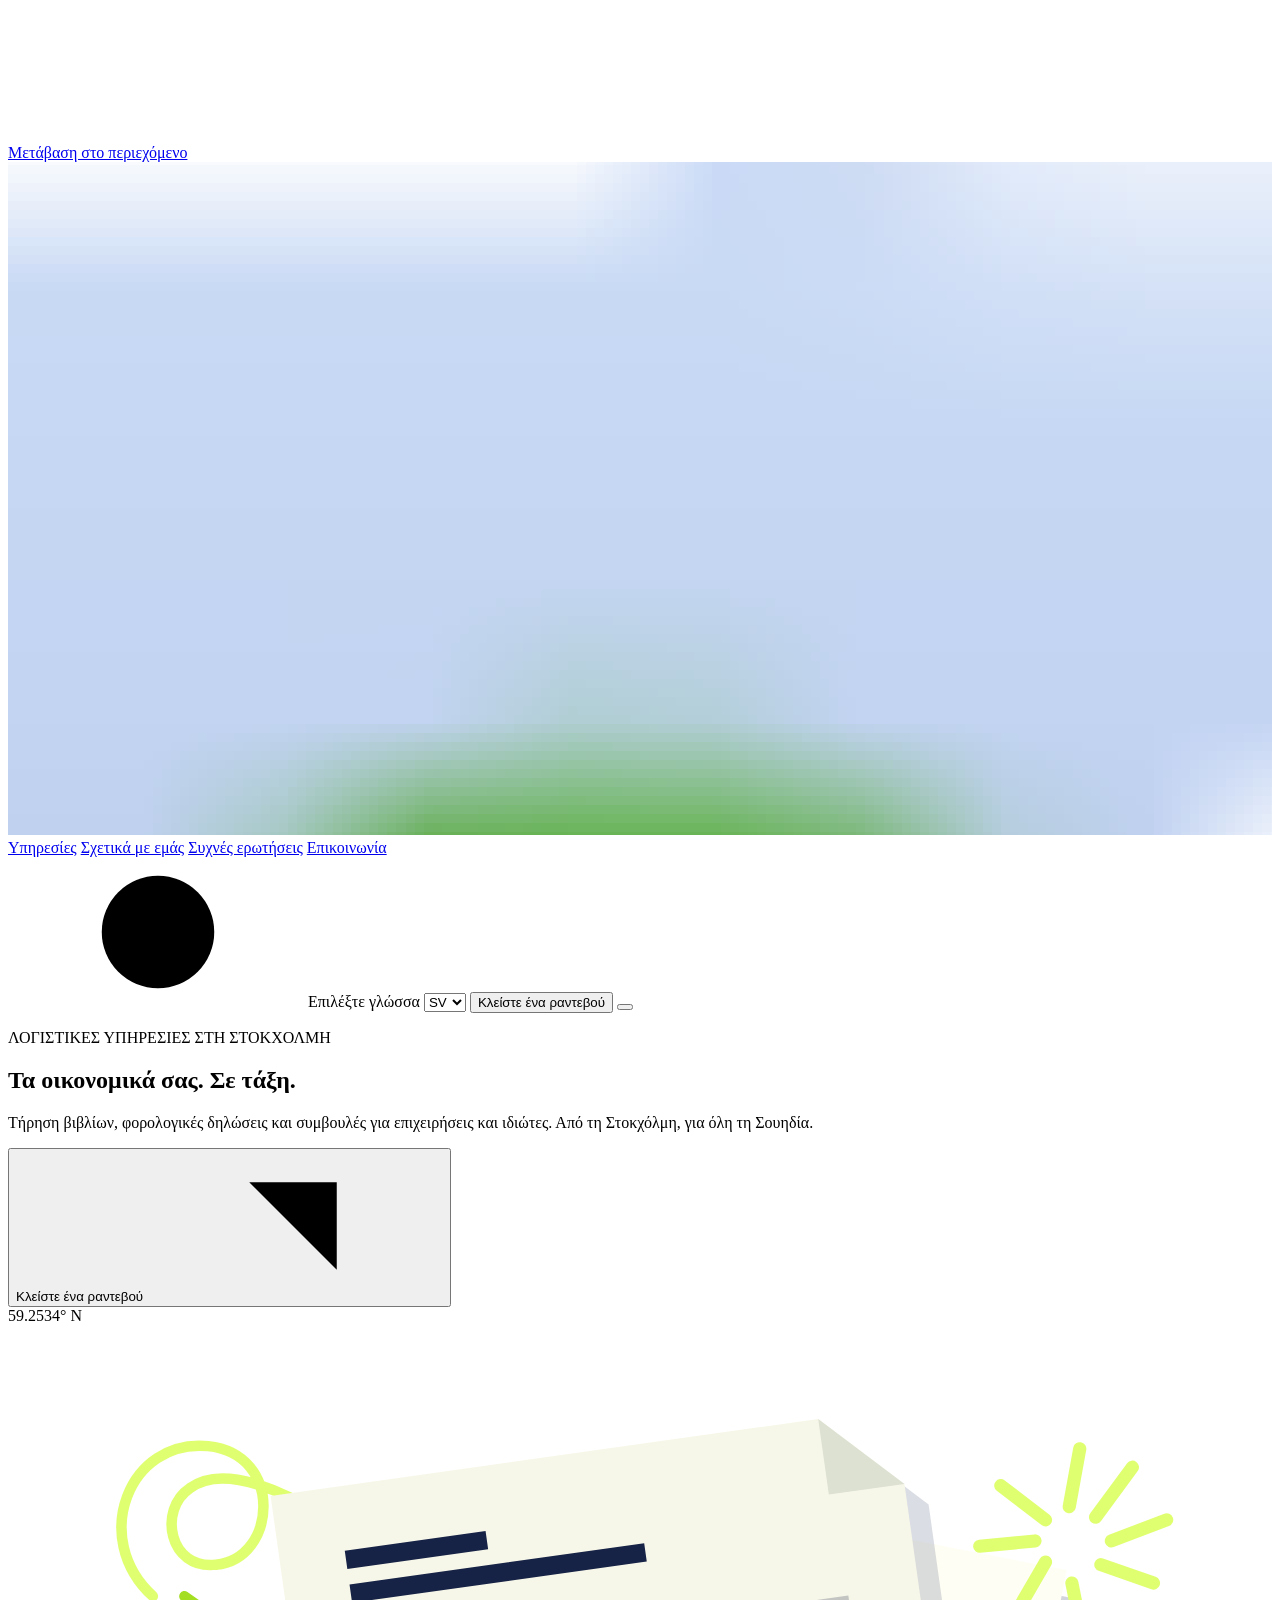
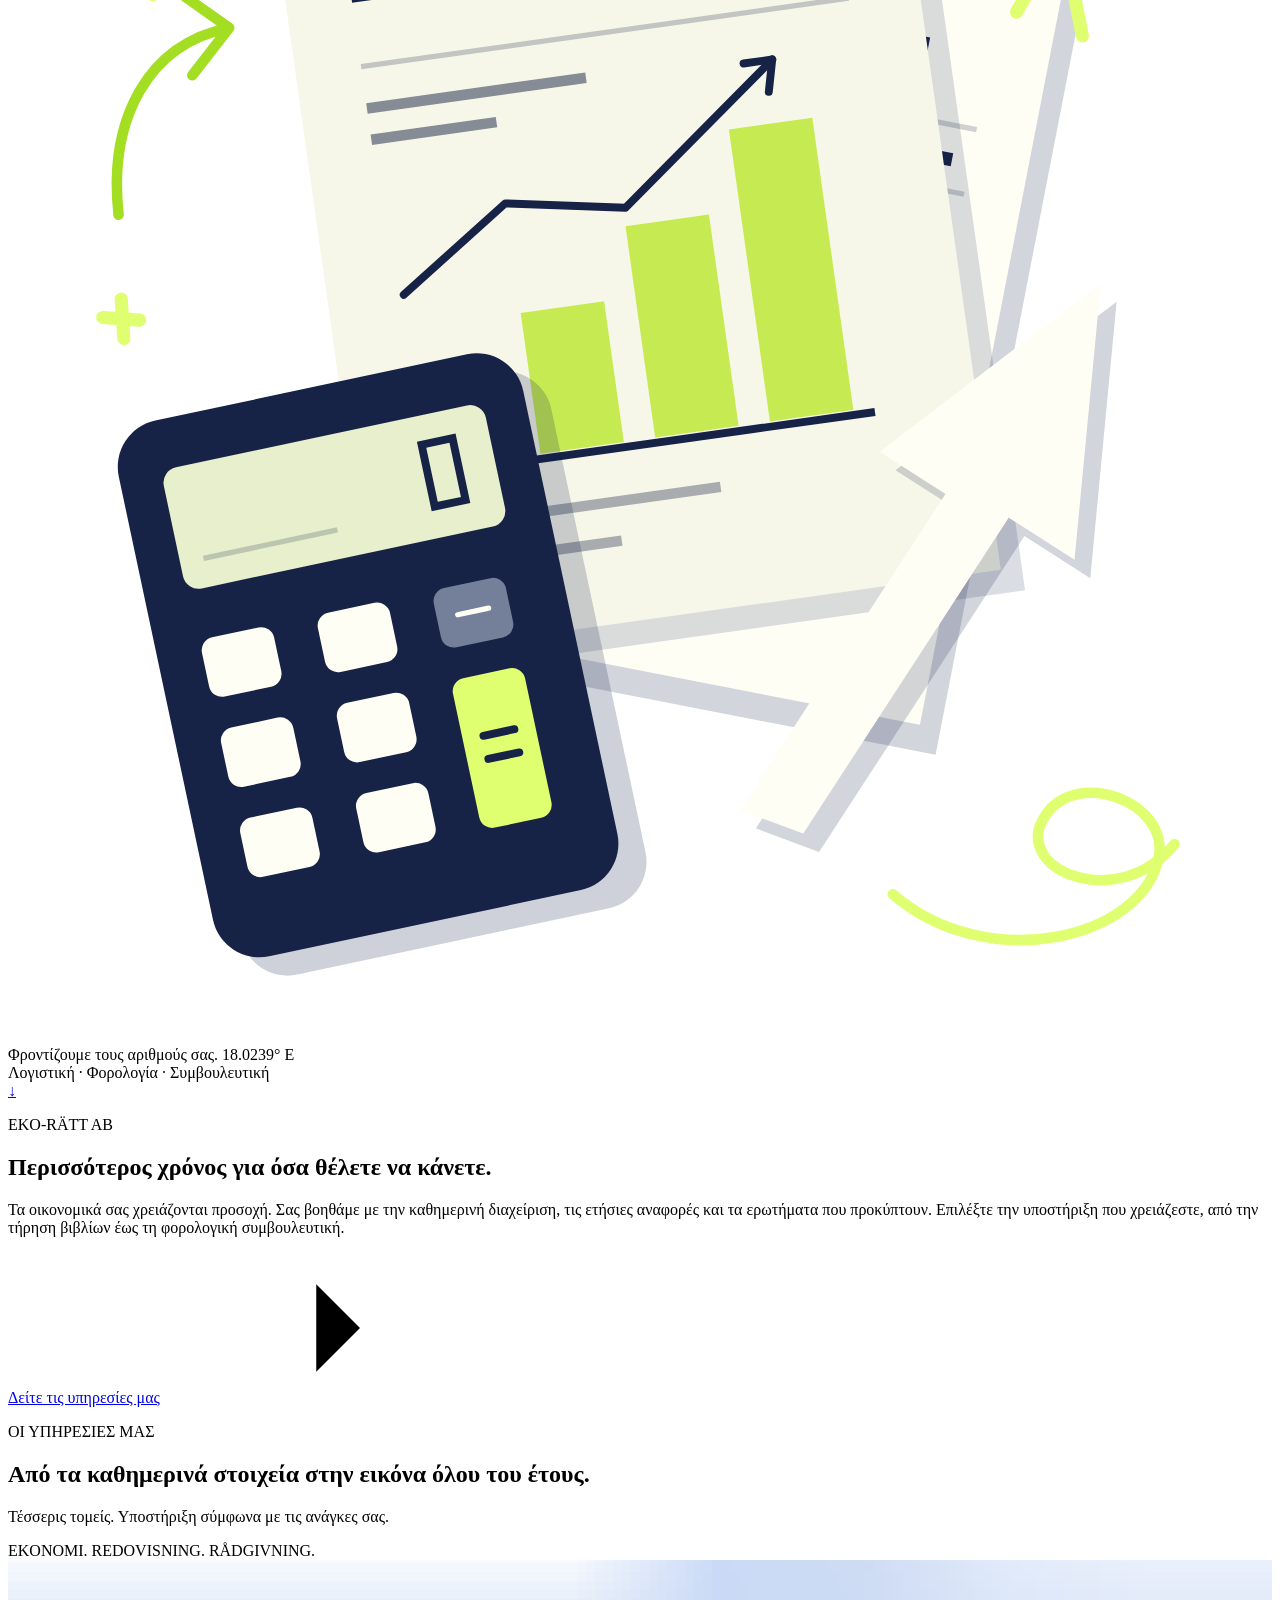
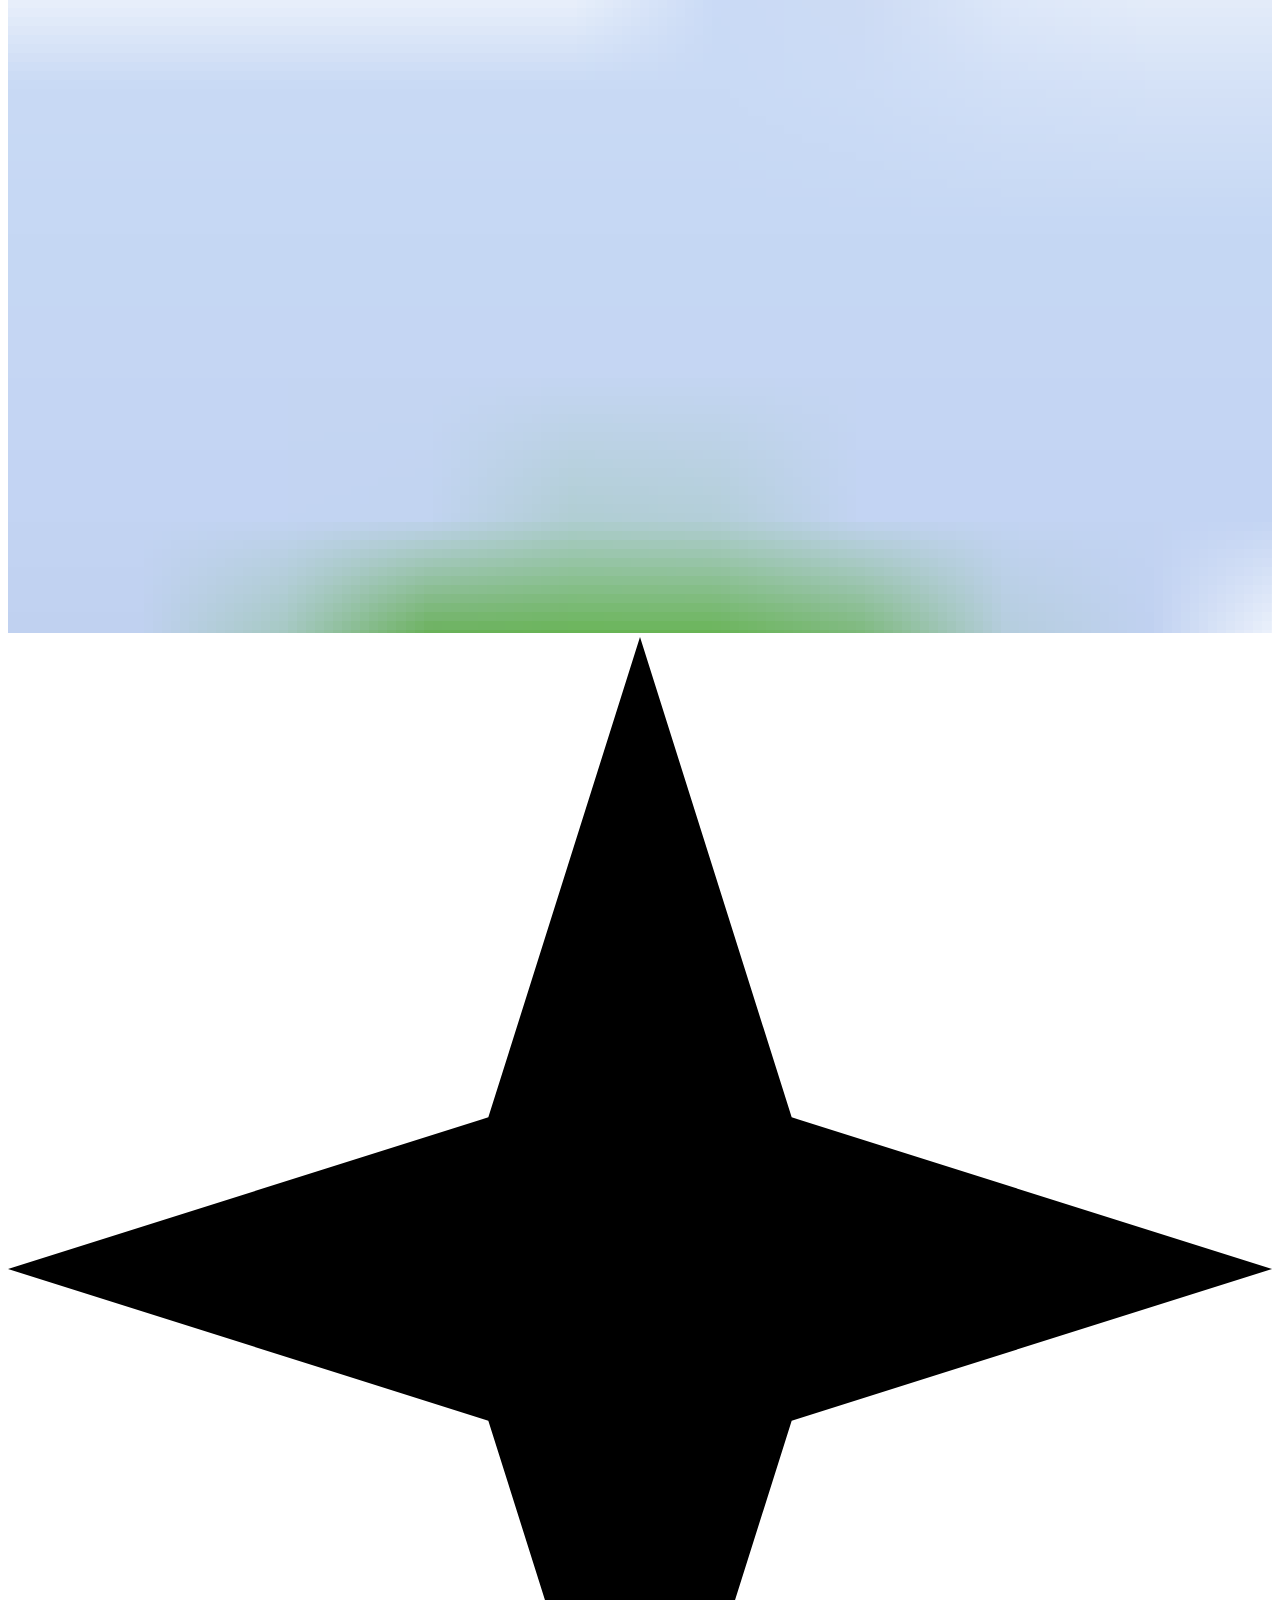
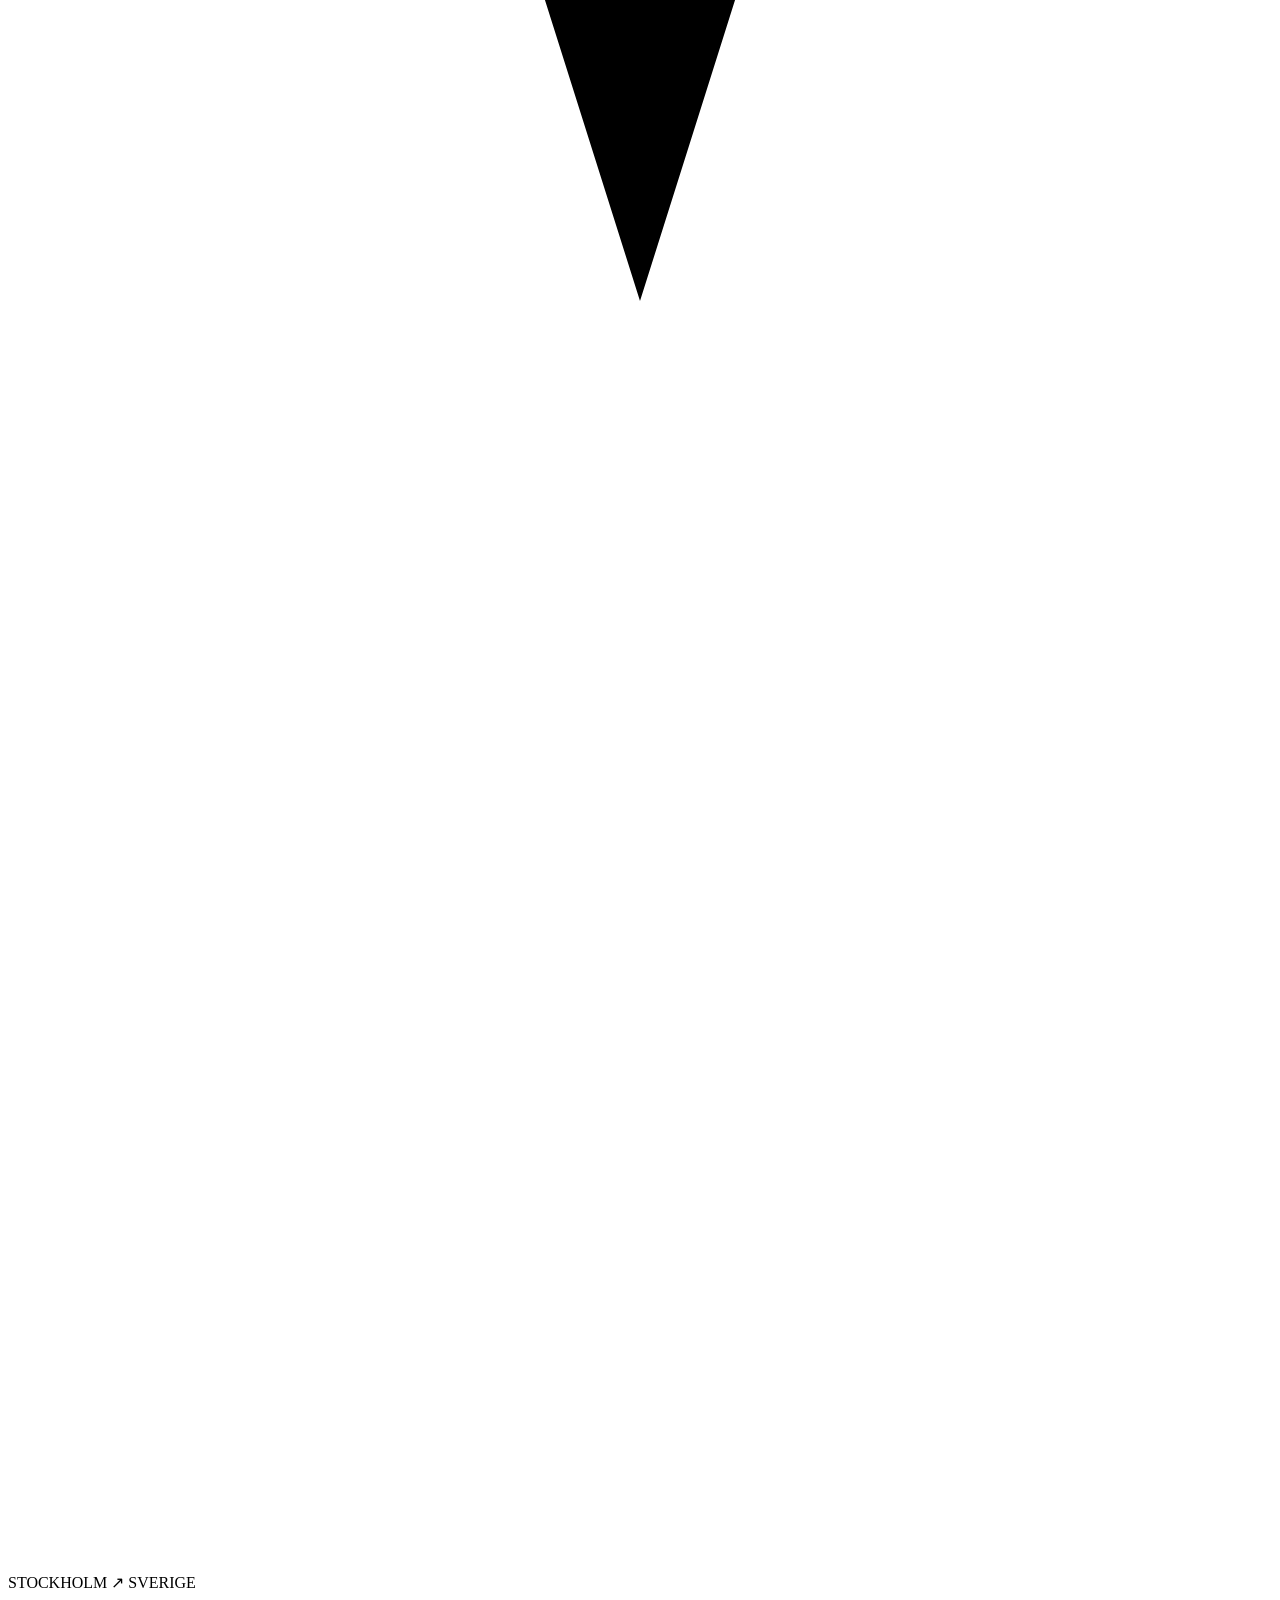
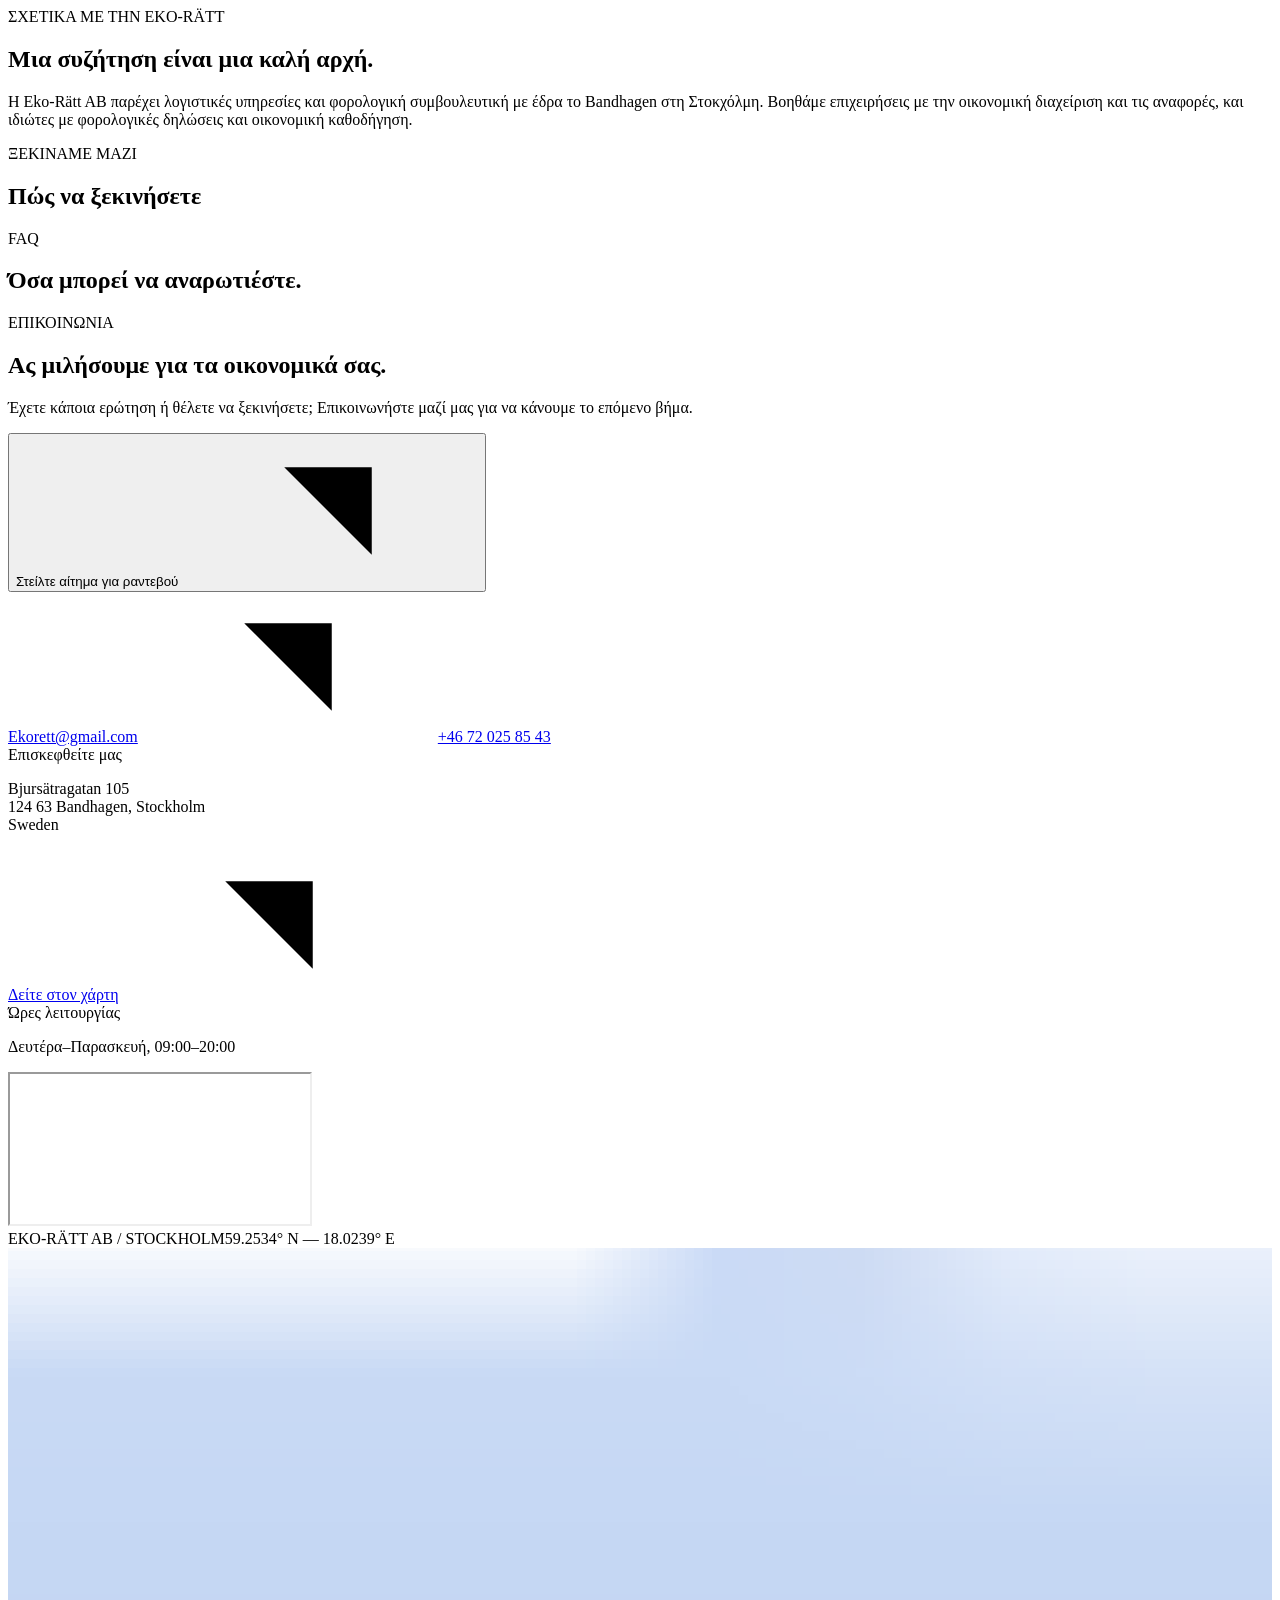
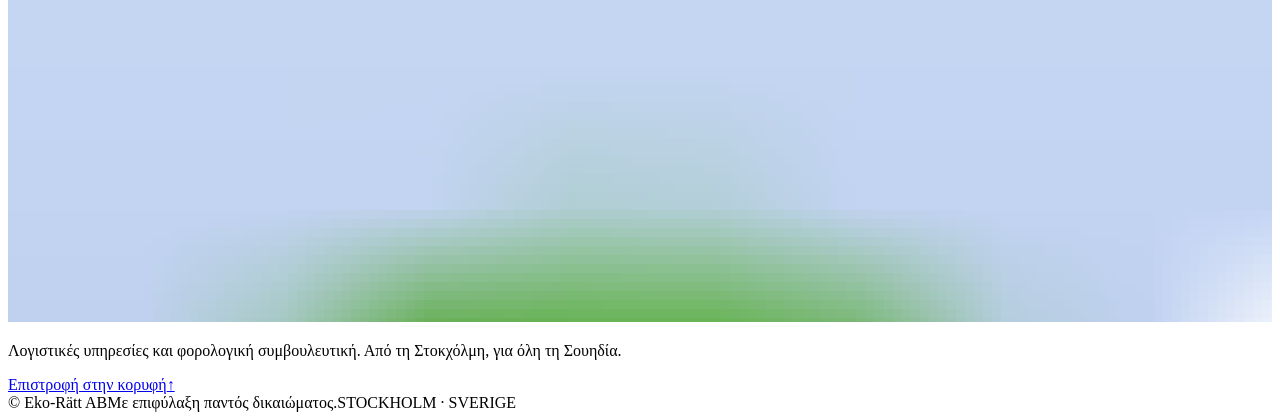
==== docs/el/index.html @ 9896ef13 "feat: publish animated Eko-Ratt website on GitHub Pages" ====
<!doctype html>
<html lang="el">
<head>
  <meta charset="utf-8">
  <meta name="viewport" content="width=device-width, initial-scale=1">
  <meta name="theme-color" content="#3853ff">
  <title>Λογιστικές υπηρεσίες στη Στοκχόλμη | Eko-Rätt AB</title>
  <meta name="description" content="Τήρηση βιβλίων, φορολογικές δηλώσεις και συμβουλές για επιχειρήσεις και ιδιώτες. Από τη Στοκχόλμη, για όλη τη Σουηδία.">
  <link rel="canonical" href="https://ioannisbekas.github.io/eko-ratt/el/">
  <link rel="icon" href="/eko-ratt/assets/logo-black.png">
  <link rel="preload" href="/eko-ratt/assets/dm-sans.ttf" as="font" type="font/ttf" crossorigin>
  <link rel="stylesheet" href="/eko-ratt/assets/styles.css">
  <link rel="stylesheet" href="/eko-ratt/assets/motion.css">
  <script defer src="/eko-ratt/assets/copy.js"></script>
  <script defer src="/eko-ratt/assets/app.js"></script>
  <script defer src="/eko-ratt/assets/motion.js"></script>
<meta name="site-base" content="/eko-ratt/">
<link rel="alternate" hreflang="sv" href="https://ioannisbekas.github.io/eko-ratt/">
<link rel="alternate" hreflang="en" href="https://ioannisbekas.github.io/eko-ratt/en/">
<link rel="alternate" hreflang="el" href="https://ioannisbekas.github.io/eko-ratt/el/">
<link rel="alternate" hreflang="sq" href="https://ioannisbekas.github.io/eko-ratt/sq/">
<link rel="alternate" hreflang="x-default" href="https://ioannisbekas.github.io/eko-ratt/">
<meta property="og:title" content="Λογιστικές υπηρεσίες στη Στοκχόλμη | Eko-Rätt AB">
<meta property="og:description" content="Τήρηση βιβλίων, φορολογικές δηλώσεις και συμβουλές για επιχειρήσεις και ιδιώτες. Από τη Στοκχόλμη, για όλη τη Σουηδία.">
<meta property="og:url" content="https://ioannisbekas.github.io/eko-ratt/el/">
<meta property="og:type" content="website">
</head>
<body>
  <a class="skip-link" href="#main" data-t="a11y.skip">Μετάβαση στο περιεχόμενο</a>
  <svg class="icon-library" xmlns="http://www.w3.org/2000/svg" aria-hidden="true">
    <symbol id="arrow" viewBox="0 0 24 24"><path d="M4 12h16M13 5l7 7-7 7"/></symbol>
    <symbol id="arrow-up" viewBox="0 0 24 24"><path d="M5 19 19 5M5 5h14v14"/></symbol>
    <symbol id="book" viewBox="0 0 32 32"><rect x="7" y="3" width="18" height="26" rx="1"/><path d="M11 8h10M11 13h2m6 0h2m-10 5h2m6 0h2m-10 5h2m6 0h2"/></symbol>
    <symbol id="file" viewBox="0 0 32 32"><path d="M19 3H7v26h18V9zM19 3v7h6M11 16h10M11 21h7"/></symbol>
    <symbol id="chart" viewBox="0 0 32 32"><path d="M5 4v24h24M11 22v-8M18 22V8M25 22V3"/></symbol>
    <symbol id="advice" viewBox="0 0 32 32"><path d="M4 5h24v18H12l-8 6zM10 11h12M10 17h8"/></symbol>
    <symbol id="globe" viewBox="0 0 24 24"><circle cx="12" cy="12" r="9"/><path d="M3 12h18M12 3c5 5 5 13 0 18-5-5-5-13 0-18"/></symbol>
  </svg>
  <header class="header">
    <div class="header-inner wrap">
      <a class="logo" href="#home" aria-label="Eko-Rätt AB">
        <svg viewBox="1886 2952 4563 2431" role="img" aria-label="Eko-Rätt AB"><image href="/eko-ratt/assets/logo-white.png" width="8335" height="8335"/></svg>
      </a>
      <nav class="desktop-nav" aria-label="Main navigation">
        <a href="#services" data-t="navigation.services">Υπηρεσίες</a>
        <a href="#about" data-t="navigation.about">Σχετικά με εμάς</a>
        <a href="#faq" data-t="navigation.faq">Συχνές ερωτήσεις</a>
        <a href="#contact" data-t="navigation.contact">Επικοινωνία</a>
      </nav>
      <div class="header-actions">
        <label class="language-control"><svg class="icon"><use href="#globe"/></svg><span class="sr-only" data-t="a11y.language">Επιλέξτε γλώσσα</span>
          <select id="language"><option value="sv">SV</option><option value="en">EN</option><option value="el">EL</option><option value="sq">SQ</option></select>
        </label>
        <button class="button button-lime header-book" data-book data-t="navigation.book">Κλείστε ένα ραντεβού</button>
        <button class="menu-toggle" aria-controls="mobile-nav" aria-expanded="false" aria-label="Meny"><span></span><span></span></button>
      </div>
    </div>
    <nav id="mobile-nav" class="mobile-nav" aria-label="Mobile navigation" hidden>
      <a href="#services" data-t="navigation.services">Υπηρεσίες</a><a href="#about" data-t="navigation.about">Σχετικά με εμάς</a><a href="#faq" data-t="navigation.faq">Συχνές ερωτήσεις</a><a href="#contact" data-t="navigation.contact">Επικοινωνία</a>
      <button class="button button-lime" data-book data-t="navigation.book">Κλείστε ένα ραντεβού</button>
    </nav>
  </header>
  <main id="main">
    <section id="home" class="hero grid-paper">
      <div class="hero-inner wrap">
        <div class="hero-copy">
          <p class="eyebrow light" data-t="hero.eyebrow">ΛΟΓΙΣΤΙΚΕΣ ΥΠΗΡΕΣΙΕΣ ΣΤΗ ΣΤΟΚΧΟΛΜΗ</p>
          <h1 data-t="hero.title">Τα οικονομικά σας.
Σε τάξη.</h1>
          <div class="hero-bottom">
            <p class="hero-description" data-t="hero.subtitle">Τήρηση βιβλίων, φορολογικές δηλώσεις και συμβουλές για επιχειρήσεις και ιδιώτες. Από τη Στοκχόλμη, για όλη τη Σουηδία.</p>
            <button class="button button-white" data-book><span data-t="hero.cta">Κλείστε ένα ραντεβού</span><svg class="icon"><use href="#arrow-up"/></svg></button>
          </div>
        </div>
        <div class="hero-art motion-scene" aria-hidden="true">
          <span class="art-coordinate coordinate-top">59.2534° N</span>
          <svg xmlns="http://www.w3.org/2000/svg" viewBox="0 0 480 500" aria-hidden="true" focusable="false" class="clarity-art">
  <g class="finance-orbit" fill="none" stroke="#dfff70" stroke-width="4" stroke-linecap="round" stroke-linejoin="round">
    <path d="M55 103c-24-22-9-60 21-57 29 3 26 43 3 45-18 2-22-21-10-29 16-12 48 8 62 18" pathLength="1" />
    <path d="M336 444c36 31 95 17 101-14 4-21-31-34-43-16-14 20 27 38 49 11" pathLength="1" />
  </g>
  <g class="finance-sheet finance-sheet-back">
    <g transform="rotate(11 289 229)">
      <path d="M177 84h205v292H177z" fill="#0d1b45" opacity=".18" />
      <path d="M169 74h205v292H169z" fill="#fffef5" />
      <path d="M191 99h83M191 112h137" stroke="#172346" stroke-width="6" />
      <path d="M191 140h161M191 165h161M191 190h161M191 215h161M191 240h161M191 265h161M191 290h161M191 315h161" stroke="#172346" stroke-width="2" opacity=".2" />
      <path d="M284 134v188M324 134v188" stroke="#172346" stroke-width="2" opacity=".2" />
      <path d="M332 153h13M332 178h13M332 203h13M332 228h13M332 253h13M332 278h13M332 303h13" stroke="#172346" stroke-width="5" />
    </g>
  </g>
  <g class="finance-sheet finance-sheet-front">
    <g transform="rotate(-8 238 201)">
      <path d="M128 56h210l29 29v263H128z" fill="#0d1b45" opacity=".15" />
      <path d="M120 47h210l29 29v263H120z" fill="#f7f7e9" />
      <path d="M330 47v29h29" fill="#dce1d2" />
      <path d="M145 75h54M145 88h113" stroke="#172346" stroke-width="7" />
      <path d="M145 116h187" stroke="#172346" stroke-width="2" opacity=".23" />
      <path d="M145 132h84M145 144h48" stroke="#172346" stroke-width="4" opacity=".5" />
      <g class="finance-bars" fill="#c6eb52">
        <rect class="finance-bar" style="--i:0" x="148" y="239" width="32" height="32" />
        <rect class="finance-bar" style="--i:1" x="192" y="217" width="32" height="54" />
        <rect class="finance-bar" style="--i:2" x="236" y="190" width="32" height="81" />
        <rect class="finance-bar" style="--i:3" x="280" y="159" width="32" height="112" />
      </g>
      <path d="M143 273h177" stroke="#172346" stroke-width="3" />
      <path d="M149 293h109M149 308h69" stroke="#172346" stroke-width="4" opacity=".35" />
      <path d="m149 204 43-29 45 8 63-48" fill="none" stroke="#172346" stroke-width="3" stroke-linecap="round" stroke-linejoin="round" class="finance-chart-line" pathLength="1" />
      <path d="m289 135 11 0-3 12" fill="none" stroke="#172346" stroke-width="3" stroke-linecap="round" stroke-linejoin="round" />
    </g>
  </g>
  <g class="finance-arrow-shape">
    <path d="m278 412 78-120-25-16 84-64-10 105-25-16-78 120z" fill="#0d1b45" opacity=".18" transform="translate(6 7)" />
    <path d="m278 412 78-120-25-16 84-64-10 105-25-16-78 120z" fill="#fffef5" />
  </g>
  <g class="finance-calculator">
    <g transform="rotate(-12 138 352)">
      <rect x="67" y="258" width="157" height="208" rx="18" fill="#0d1b45" opacity=".2" />
      <rect x="58" y="249" width="157" height="208" rx="18" fill="#172346" />
      <rect x="74" y="268" width="125" height="47" rx="6" fill="#e7efcc" />
      <path d="M173 279h12v24h-12z" fill="none" stroke="#172346" stroke-width="3" />
      <path d="M83 304h52" stroke="#172346" stroke-width="2" opacity=".2" />
      <g fill="#fffef5">
        <rect x="75" y="334" width="28" height="23" rx="5" />
        <rect x="120" y="334" width="28" height="23" rx="5" />
        <rect x="75" y="369" width="28" height="23" rx="5" />
        <rect x="120" y="369" width="28" height="23" rx="5" />
        <rect x="75" y="404" width="28" height="23" rx="5" />
        <rect x="120" y="404" width="28" height="23" rx="5" />
      </g>
      <rect x="165" y="334" width="28" height="23" rx="5" fill="#74809a" />
      <path d="M173 345h12" stroke="#fffef5" stroke-width="2" stroke-linecap="round" />
      <rect x="165" y="369" width="28" height="58" rx="5" fill="#dfff70" />
      <path d="M173 392h12M173 401h12" stroke="#172346" stroke-width="3" stroke-linecap="round" />
    </g>
  </g>
  <g class="finance-spark" fill="none" stroke="#dfff70" stroke-width="5" stroke-linecap="round" stroke-linejoin="round">
    <path d="m407 47-4 22m24-15-14 19m27 1-21 8m16 16-20-7m-7 27-4-20m-21 11 11-19m-25-6 21-2m-13-21 17 13" />
    <path d="m36 225 14 1m-7-8 1 15" />
  </g>
  <path class="finance-arrow" pathLength="1" d="M42 186c-4-36 11-65 42-71m-17-12 17 12-14 18" stroke="#a3de23" stroke-width="4" fill="none" stroke-linecap="round" stroke-linejoin="round" />
</svg>
          <span class="art-note" data-t="hero.artNote">Φροντίζουμε τους αριθμούς σας.</span>
          <span class="art-coordinate coordinate-bottom">18.0239° E</span>
        </div>
      </div>
      <div class="hero-baseline wrap"><span data-t="hero.strip">Λογιστική · Φορολογία · Συμβουλευτική</span><div class="hero-motion-controls"><button id="motion-toggle" class="motion-toggle" type="button" aria-pressed="false" hidden><span class="motion-toggle-icon" aria-hidden="true"></span><span class="motion-toggle-label"></span></button><a href="#services" class="scroll-link" aria-label="Scroll"><span>↓</span></a></div></div>
    </section>
    <section id="intro" class="intro section-pad">
      <div class="wrap intro-grid">
        <div><p class="eyebrow handwritten" data-t="intro.eyebrow">EKO-RÄTT AB</p><h2 data-t="intro.title">Περισσότερος χρόνος για όσα θέλετε να κάνετε.</h2></div>
        <div class="intro-text"><p data-t="intro.body">Τα οικονομικά σας χρειάζονται προσοχή. Σας βοηθάμε με την καθημερινή διαχείριση, τις ετήσιες αναφορές και τα ερωτήματα που προκύπτουν. Επιλέξτε την υποστήριξη που χρειάζεστε, από την τήρηση βιβλίων έως τη φορολογική συμβουλευτική.</p><a href="#services" class="text-link"><span data-t="intro.cta">Δείτε τις υπηρεσίες μας</span><svg class="icon"><use href="#arrow"/></svg></a></div>
      </div>
    </section>
    <section id="services" class="services section-pad">
      <div class="wrap">
        <div class="section-heading"><div><p class="eyebrow handwritten" data-t="services.eyebrow">ΟΙ ΥΠΗΡΕΣΙΕΣ ΜΑΣ</p><h2 data-t="services.title">Από τα καθημερινά στοιχεία
στην εικόνα όλου του έτους.</h2></div><p class="section-description" data-t="services.description">Τέσσερις τομείς. Υποστήριξη σύμφωνα με τις ανάγκες σας.</p></div>
        <div id="service-cards" class="service-grid"></div>
      </div>
    </section>
    <section id="about" class="about section-pad">
      <div class="wrap about-grid">
        <div class="brand-tile grid-paper motion-scene" aria-hidden="true">
          <span class="brand-tile-top">EKONOMI. REDOVISNING. RÅDGIVNING.</span>
          <svg viewBox="1886 2952 4563 2431"><image href="/eko-ratt/assets/logo-white.png" width="8335" height="8335"/></svg>
          <svg class="brand-spark" viewBox="0 0 100 100"><path d="m50 0 12 38 38 12-38 12-12 38-12-38L0 50l38-12z"/></svg>
          <svg class="brand-doodles" viewBox="0 0 500 500" fill="none"><path class="brand-loop" pathLength="1" d="M78 340c-57-39-14-114 54-54s-59 93-41 46l59-28"/><path class="brand-drawn-arrow" pathLength="1" d="M343 143c58-24 74-60 77-89m-28 16 28-16 17 30"/><path class="brand-cross" d="m47 108 26 26m-26 0 26-26"/></svg>
          <span class="brand-tile-bottom">STOCKHOLM ↗ SVERIGE</span>
        </div>
        <div class="about-copy"><p class="eyebrow handwritten" data-t="about.eyebrow">ΣΧΕΤΙΚΑ ΜΕ ΤΗΝ EKO-RÄTT</p><h2 data-t="about.title">Μια συζήτηση είναι μια καλή αρχή.</h2><p data-t="about.body">Η Eko-Rätt AB παρέχει λογιστικές υπηρεσίες και φορολογική συμβουλευτική με έδρα το Bandhagen στη Στοκχόλμη. Βοηθάμε επιχειρήσεις με την οικονομική διαχείριση και τις αναφορές, και ιδιώτες με φορολογικές δηλώσεις και οικονομική καθοδήγηση.</p><div id="benefits" class="benefits"></div></div>
      </div>
    </section>
    <section class="process section-pad">
      <div class="wrap"><div class="process-heading"><p class="eyebrow" data-t="about.processEyebrow">ΞΕΚΙΝΑΜΕ ΜΑΖΙ</p><h2 data-t="about.processTitle">Πώς να ξεκινήσετε</h2></div><div id="process-steps" class="process-grid"></div></div>
    </section>
    <section id="faq" class="faq section-pad">
      <div class="wrap faq-grid"><div><p class="eyebrow handwritten">FAQ</p><h2 data-t="faq.title">Όσα μπορεί να αναρωτιέστε.</h2></div><div id="faq-items" class="faq-items"></div></div>
    </section>
    <section id="contact" class="contact section-pad grid-paper">
      <div class="wrap">
        <div class="contact-grid"><div><p class="eyebrow handwritten" data-t="contact.eyebrow">ΕΠΙΚΟΙΝΩΝΙΑ</p><h2 data-t="contact.title">Ας μιλήσουμε
για τα οικονομικά σας.</h2><p class="contact-intro" data-t="contact.subtitle">Έχετε κάποια ερώτηση ή θέλετε να ξεκινήσετε; Επικοινωνήστε μαζί μας για να κάνουμε το επόμενο βήμα.</p><button class="button button-lime contact-book" data-book><span data-t="contact.cta">Στείλτε αίτημα για ραντεβού</span><svg class="icon"><use href="#arrow-up"/></svg></button></div>
          <div class="contact-details"><a class="contact-email" href="mailto:Ekorett@gmail.com">Ekorett@gmail.com<svg class="icon"><use href="#arrow-up"/></svg></a><a class="contact-phone" href="tel:+46720258543">+46 72 025 85 43</a><div class="contact-meta"><div><span class="eyebrow" data-t="contact.office">Επισκεφθείτε μας</span><p>Bjursätragatan 105<br>124 63 Bandhagen, Stockholm<br>Sweden</p><a class="text-link" href="https://maps.google.com/?q=Bjurs%C3%A4tragatan+105,+124+63+Bandhagen,+Stockholm" target="_blank" rel="noopener"><span data-t="contact.maps">Δείτε στον χάρτη</span><svg class="icon"><use href="#arrow-up"/></svg></a></div><div><span class="eyebrow" data-t="contact.hoursLabel">Ώρες λειτουργίας</span><p data-t="contact.hours">Δευτέρα–Παρασκευή, 09:00–20:00</p></div></div></div>
        </div>
        <div class="map-shell"><iframe title="Eko-Rätt AB — Bjursätragatan 105" loading="lazy" referrerpolicy="no-referrer-when-downgrade" src="https://www.google.com/maps?q=Bjurs%C3%A4tragatan%20105%2C%20124%2063%20Bandhagen%2C%20Sweden&output=embed" allowfullscreen></iframe><div class="map-caption"><span>EKO-RÄTT AB / STOCKHOLM</span><span>59.2534° N — 18.0239° E</span></div></div>
      </div>
    </section>
  </main>
  <footer class="footer"><div class="wrap"><div class="footer-top"><a class="logo" href="#home" aria-label="Eko-Rätt AB"><svg viewBox="1886 2952 4563 2431"><image href="/eko-ratt/assets/logo-white.png" width="8335" height="8335"/></svg></a><p data-t="footer.description">Λογιστικές υπηρεσίες και φορολογική συμβουλευτική. Από τη Στοκχόλμη, για όλη τη Σουηδία.</p><a class="text-link" href="#home"><span data-t="footer.top">Επιστροφή στην κορυφή</span><span>↑</span></a></div><div class="footer-bottom"><span>© <span id="year"></span> Eko-Rätt AB</span><span data-t="footer.rights">Με επιφύλαξη παντός δικαιώματος.</span><span>STOCKHOLM · SVERIGE</span></div></div></footer>
  <dialog id="booking-dialog" aria-labelledby="booking-title">
    <div class="dialog-head"><p class="eyebrow" data-t="booking.eyebrow">Eko-Rätt AB</p><button type="button" class="dialog-close" aria-label="Close">×</button><h2 id="booking-title" data-t="booking.title">Κλείστε ένα ραντεβού</h2><p data-t="booking.subtitle">Πείτε μας σύντομα πού χρειάζεστε βοήθεια και προτείνετε μια ώρα.</p></div>
    <form id="booking-form">
      <div class="form-grid"><label><span data-t="booking.name">Όνομα</span> *<input name="name" autocomplete="name" required></label><label><span data-t="booking.email">Email</span> *<input name="email" type="email" autocomplete="email" required></label><label><span data-t="booking.phone">Τηλέφωνο</span> *<input name="phone" type="tel" autocomplete="tel" required></label><label><span data-t="booking.company">Εταιρεία (προαιρετικό)</span><input name="company" autocomplete="organization"></label><label><span data-t="booking.date">Επιθυμητή ημερομηνία</span> *<input name="date" type="date" required></label><label><span data-t="booking.time">Επιθυμητή ώρα</span> *<select name="time" required></select></label><label class="full"><span data-t="booking.service">Σε τι χρειάζεστε βοήθεια;</span> *<select name="service" required></select></label><label class="full"><span data-t="booking.message">Μήνυμα (προαιρετικό)</span><textarea name="message" rows="3"></textarea></label></div>
      <p class="form-note" data-t="booking.handoffNote">Θα ανοίξει η εφαρμογή email με ένα αίτημα για ραντεβού. Στείλτε το email για να επικοινωνήσετε μαζί μας. Η ώρα και οι λεπτομέρειες χρειάζονται επιβεβαίωση από εμάς.</p>
      <p class="form-feedback" role="status" hidden></p>
      <div class="form-actions"><button type="button" class="button button-outline dialog-cancel" data-t="booking.cancel">Ακύρωση</button><button type="submit" class="button button-blue"><span data-t="booking.submit">Ετοιμάστε αίτημα για ραντεβού</span><svg class="icon"><use href="#arrow-up"/></svg></button></div>
    </form>
  </dialog>
  <noscript><div class="noscript">Eko-Rätt AB — Bjursätragatan 105, 124 63 Bandhagen, Stockholm. <a href="mailto:Ekorett@gmail.com">Ekorett@gmail.com</a> · +46 72 025 85 43</div></noscript>
</body>
</html>
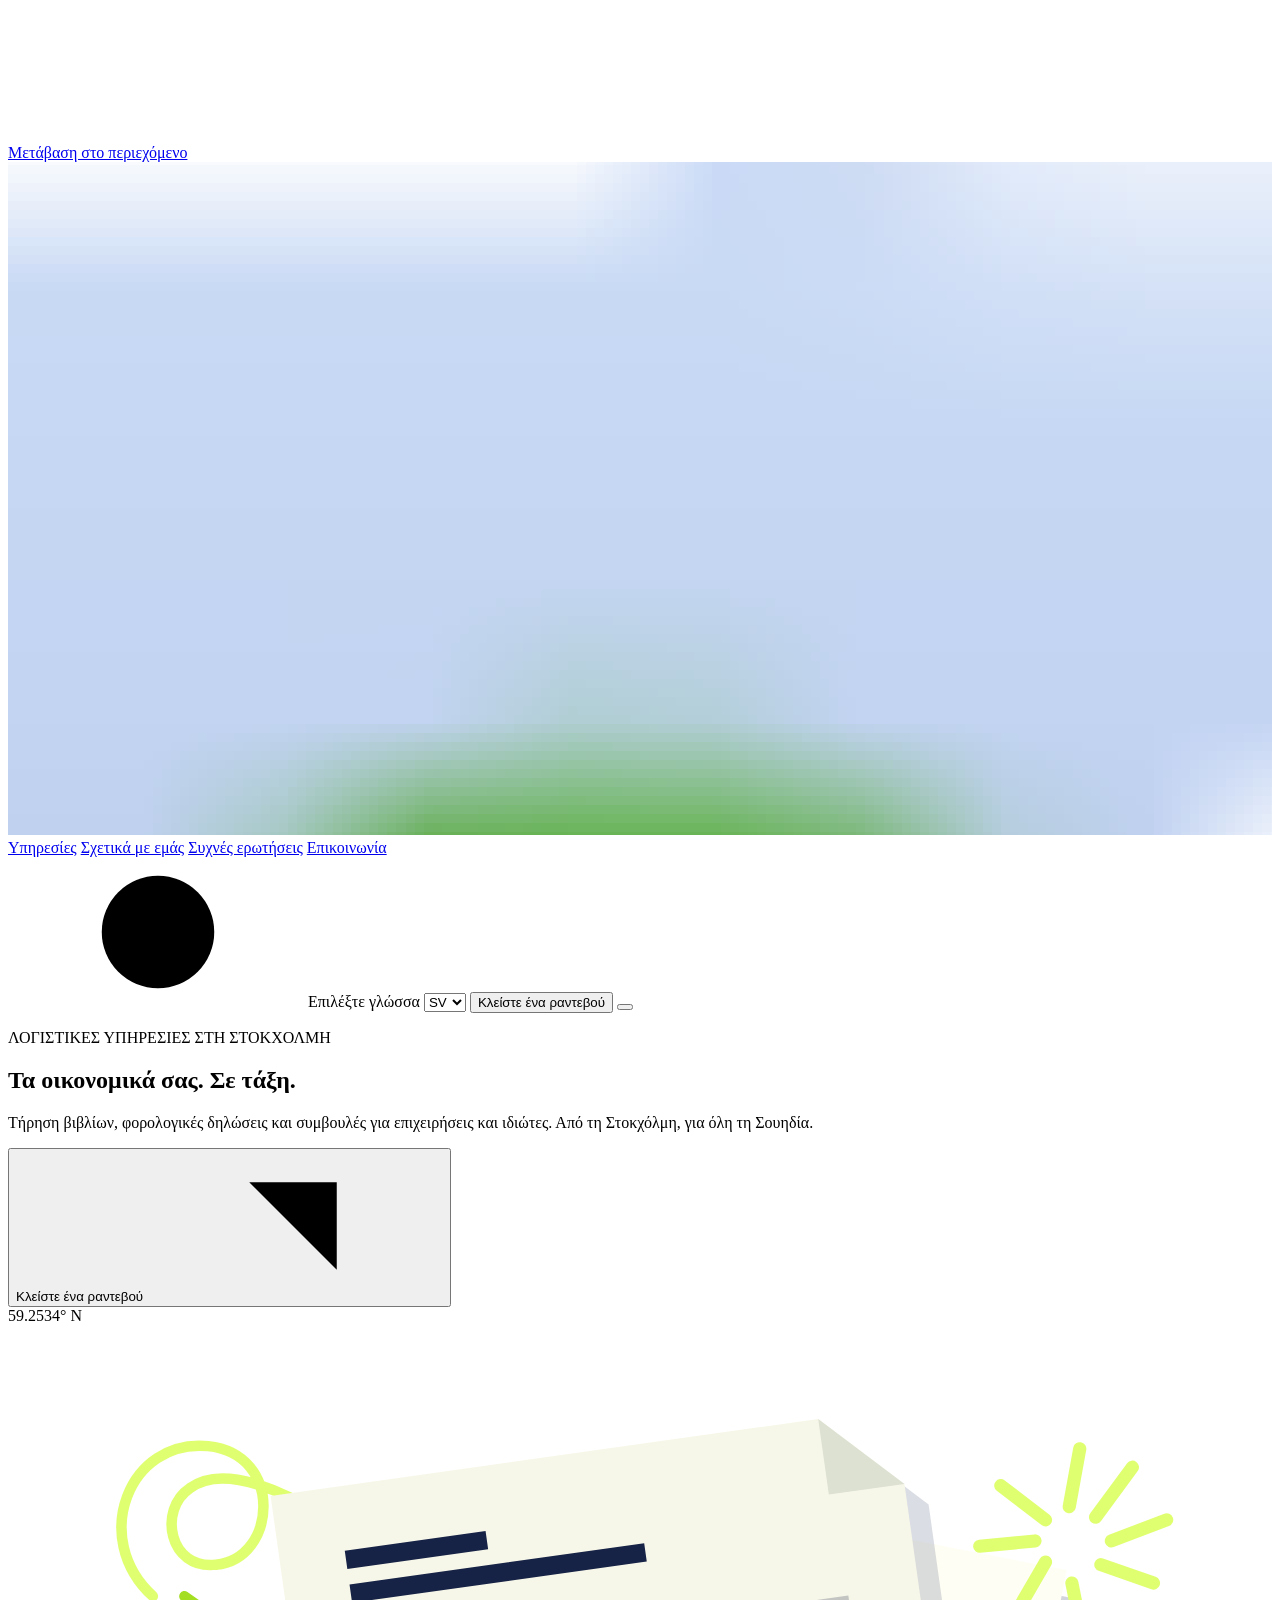
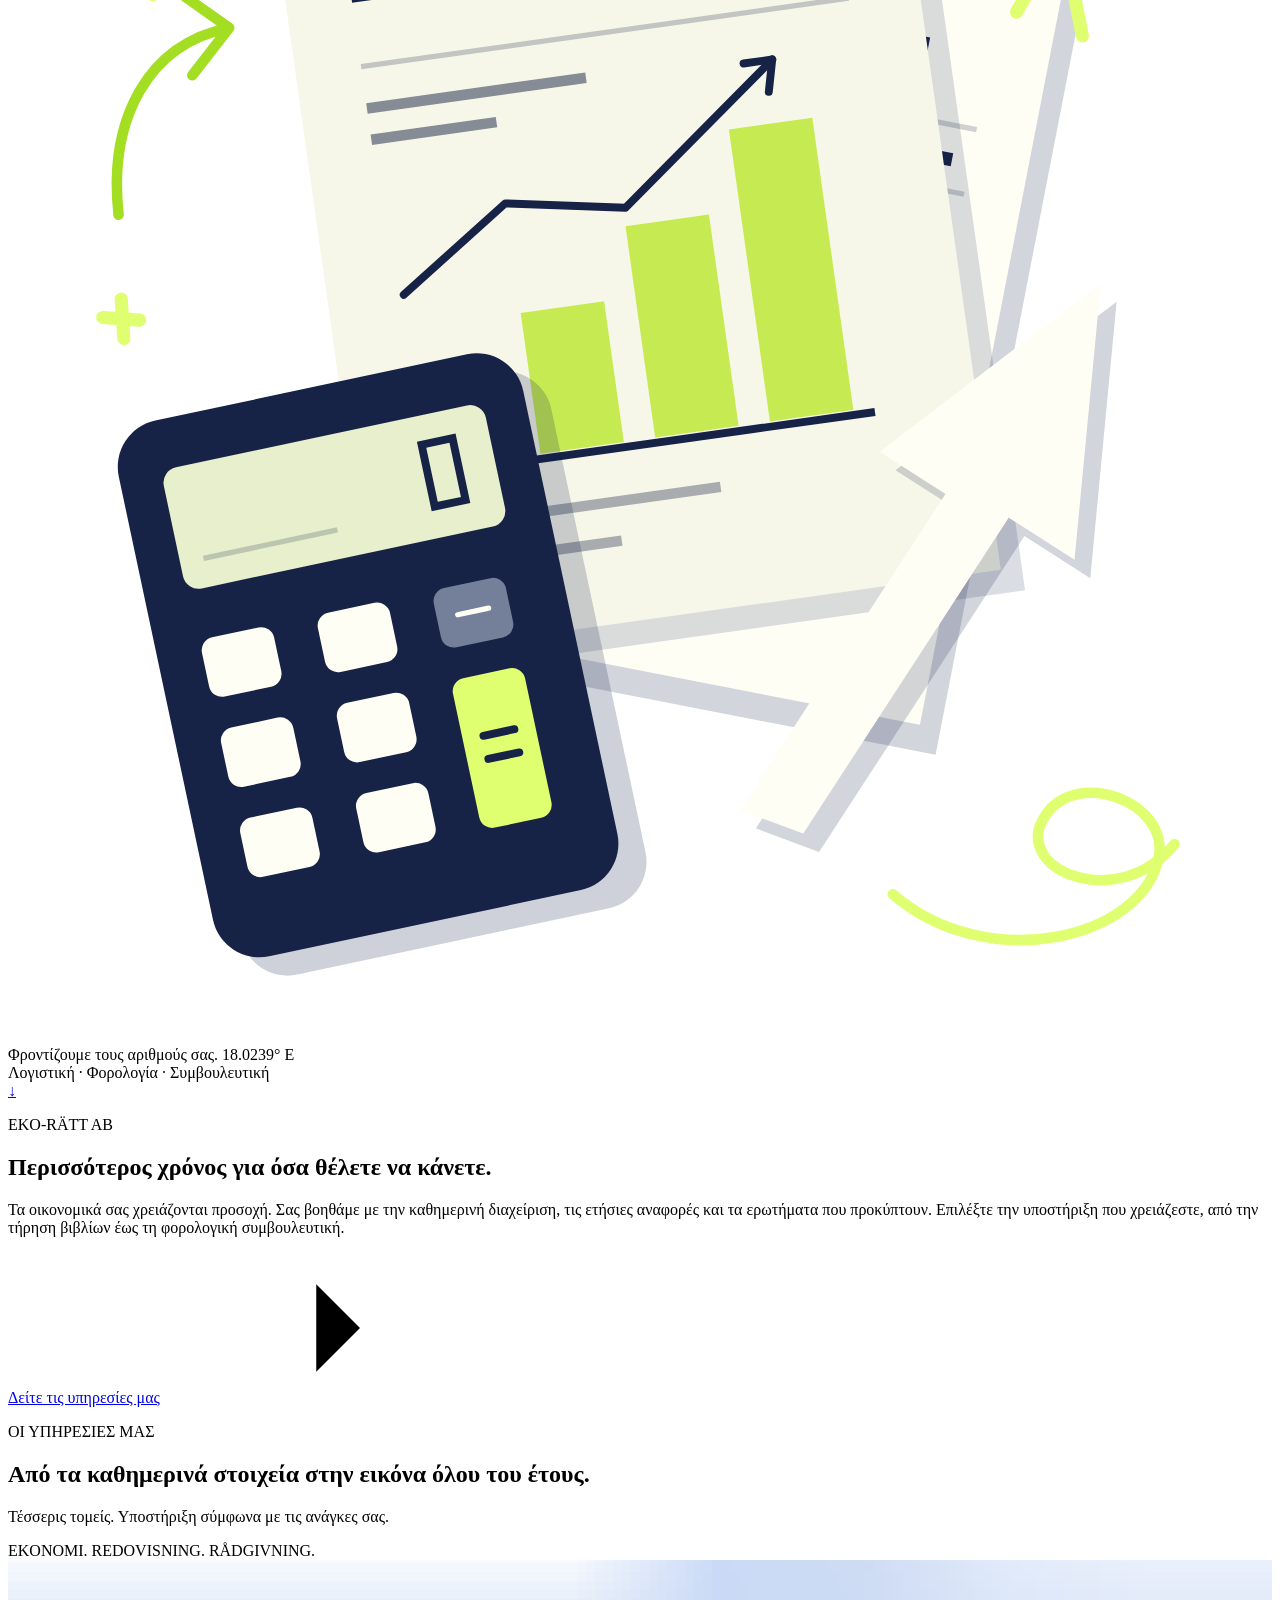
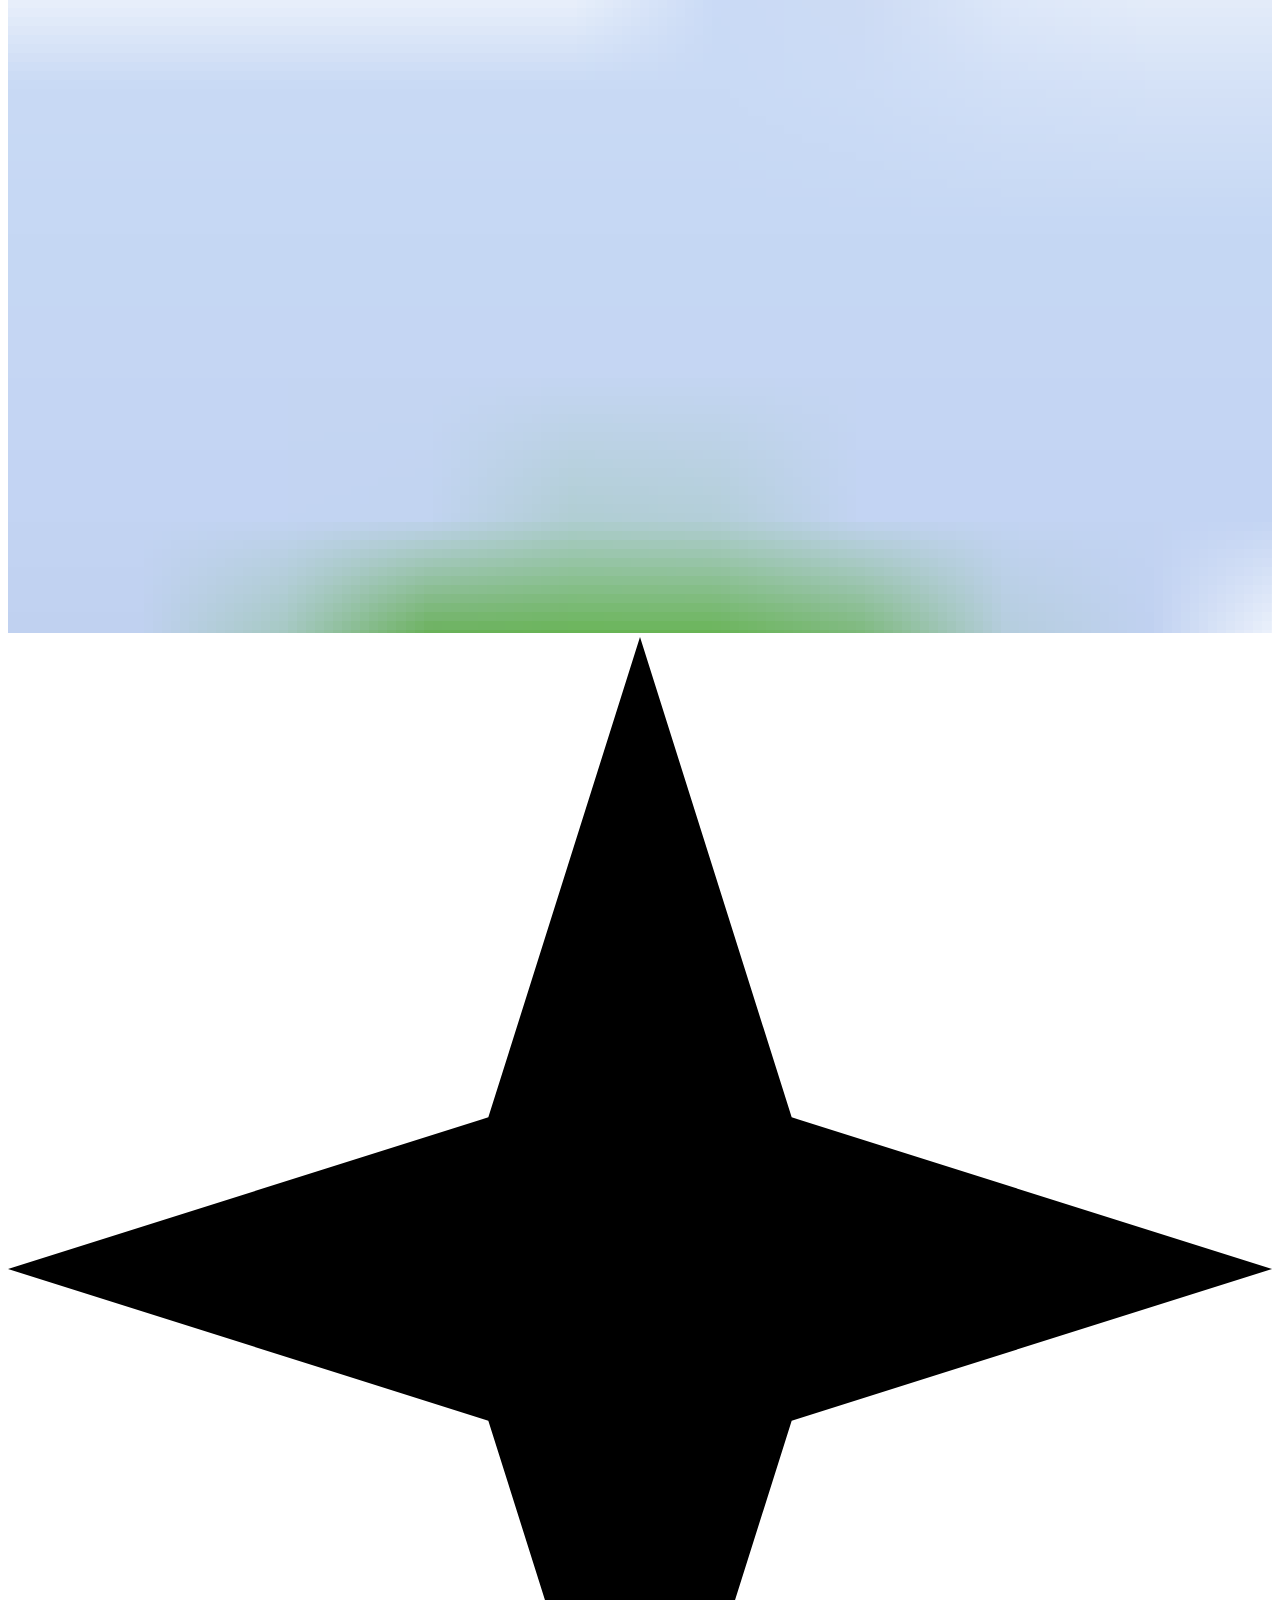
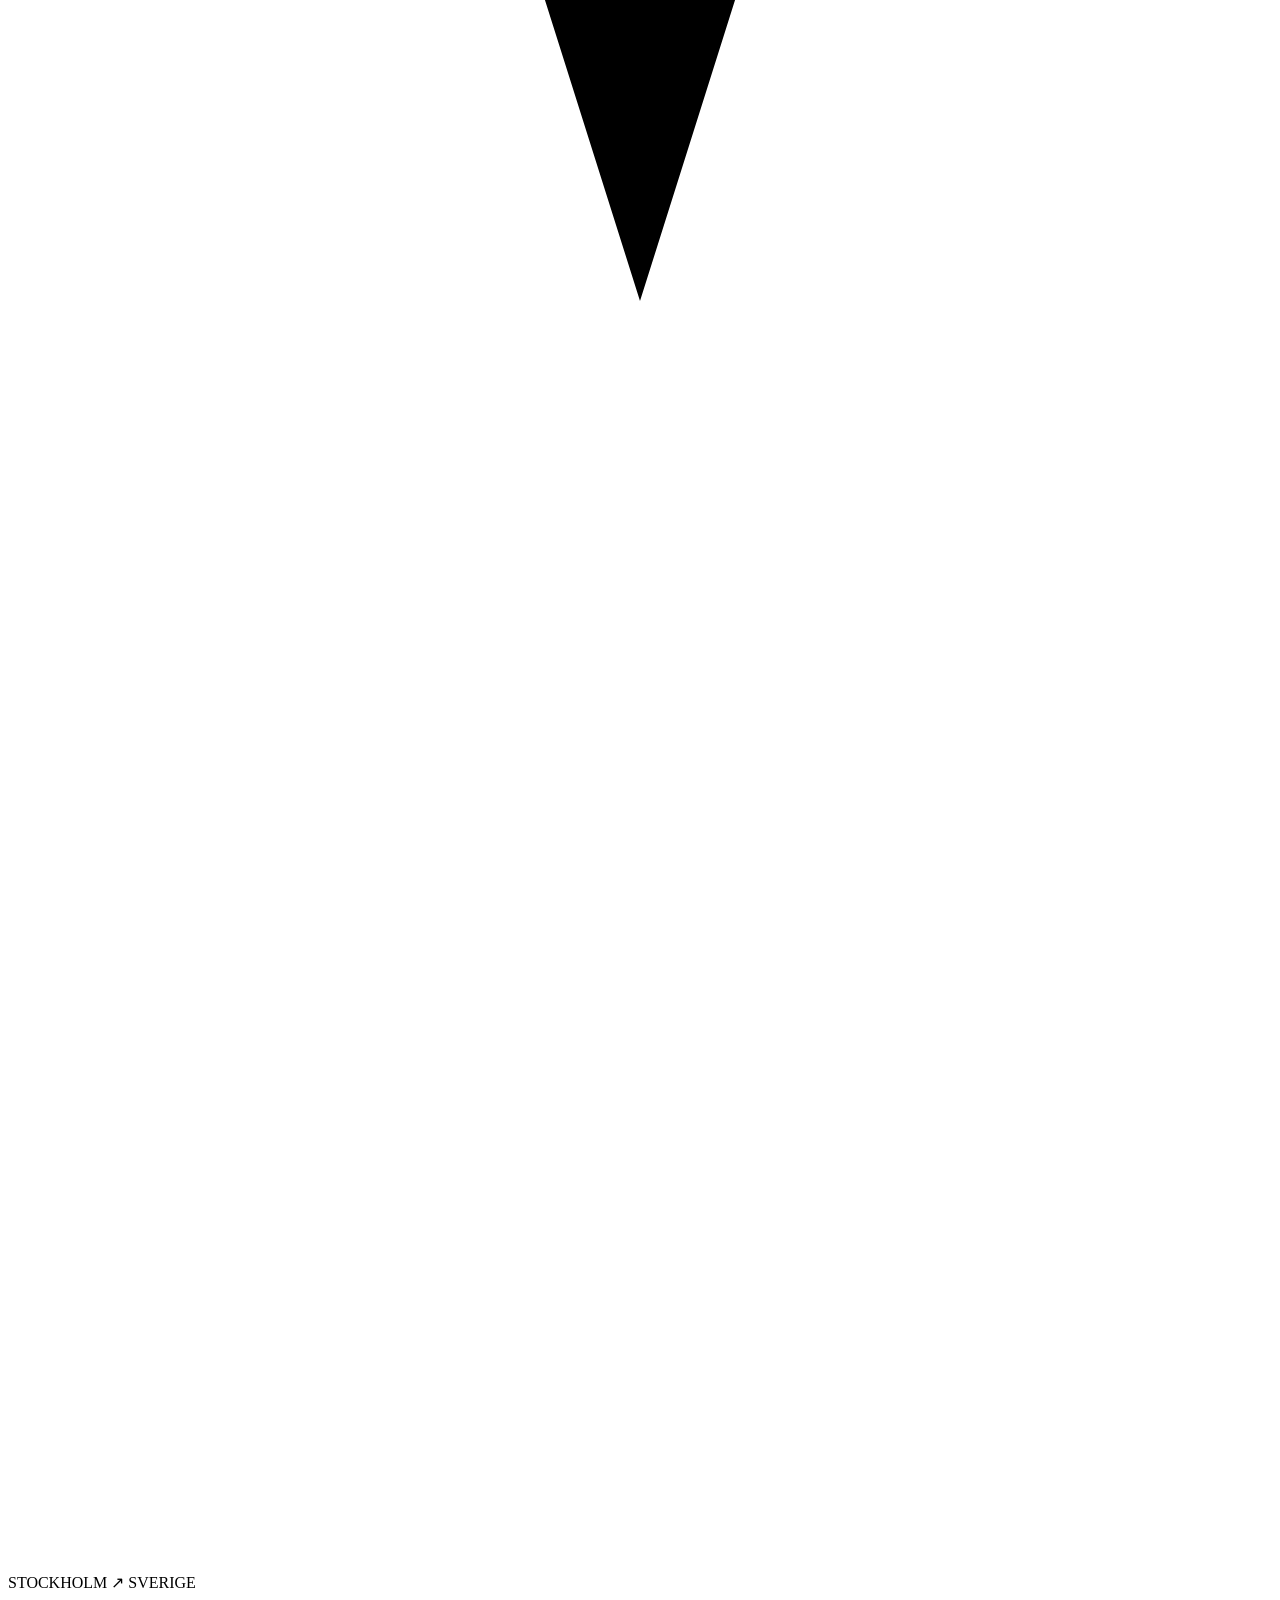
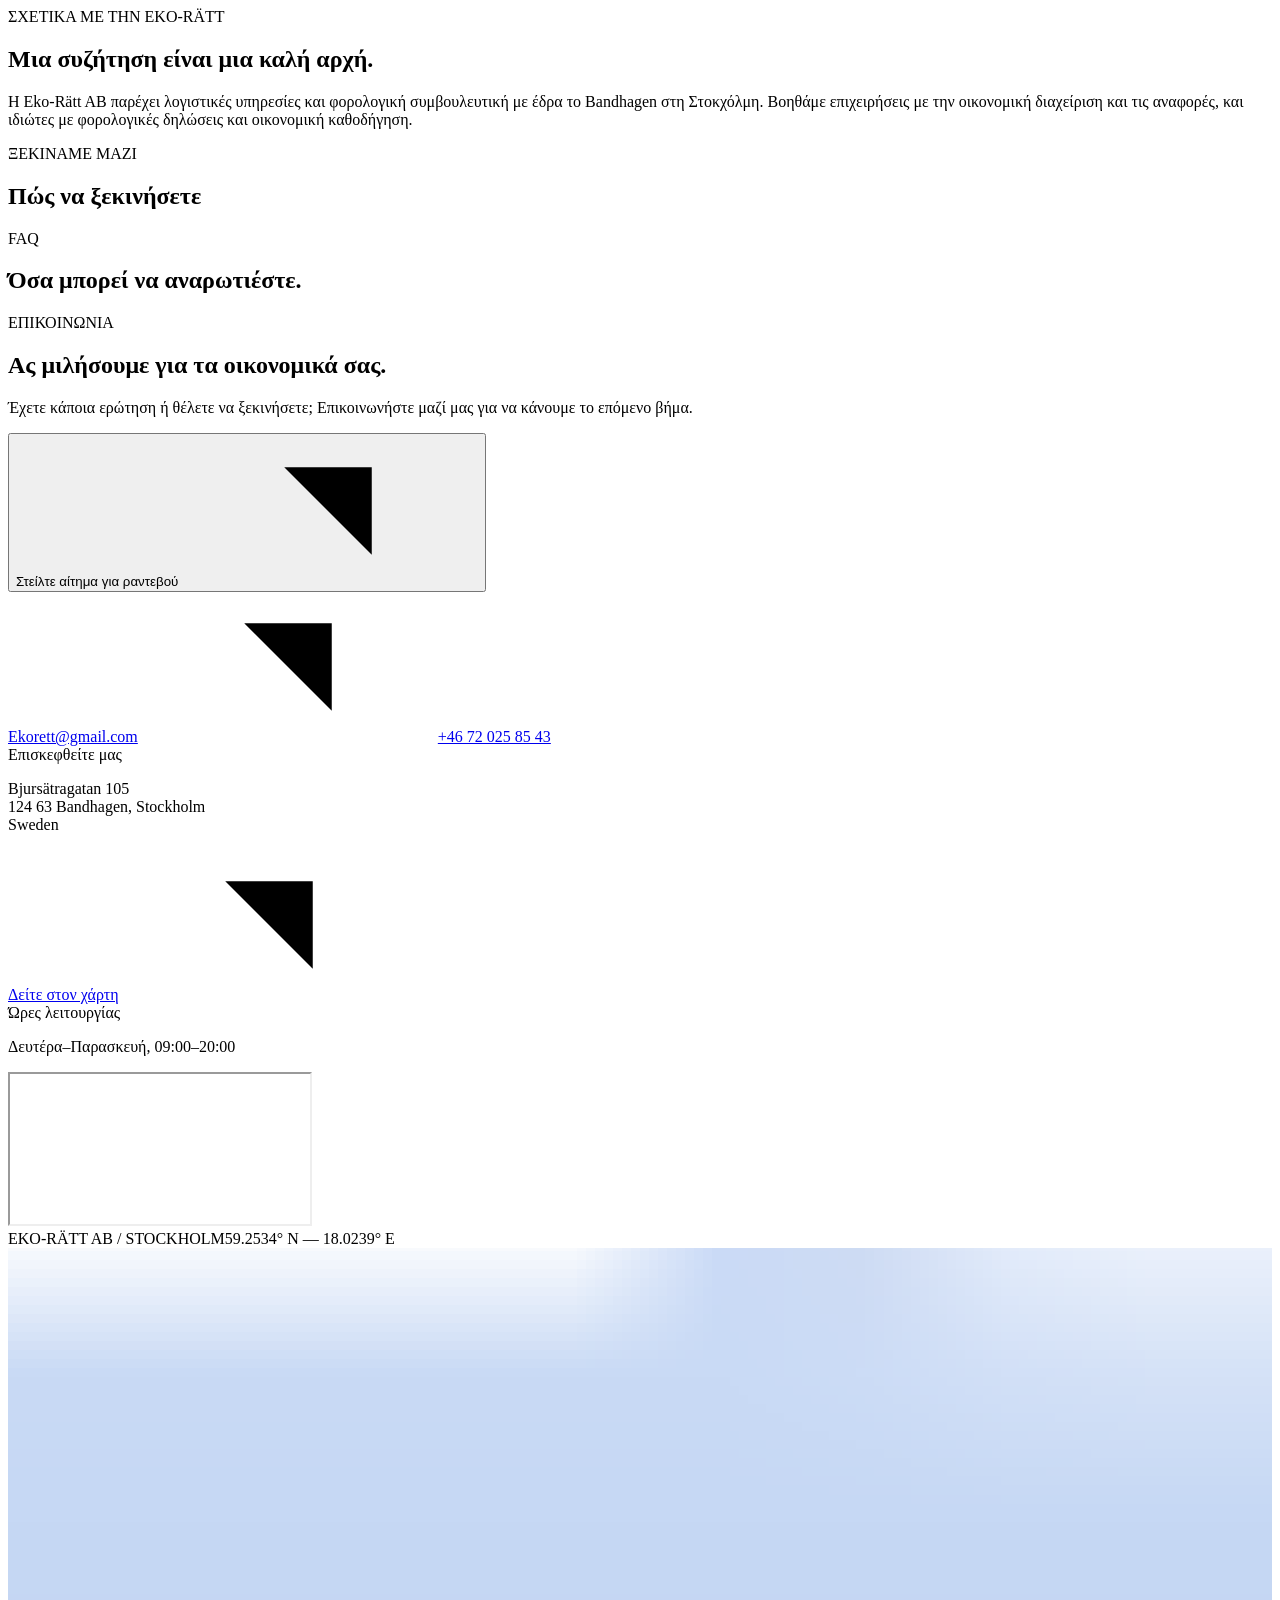
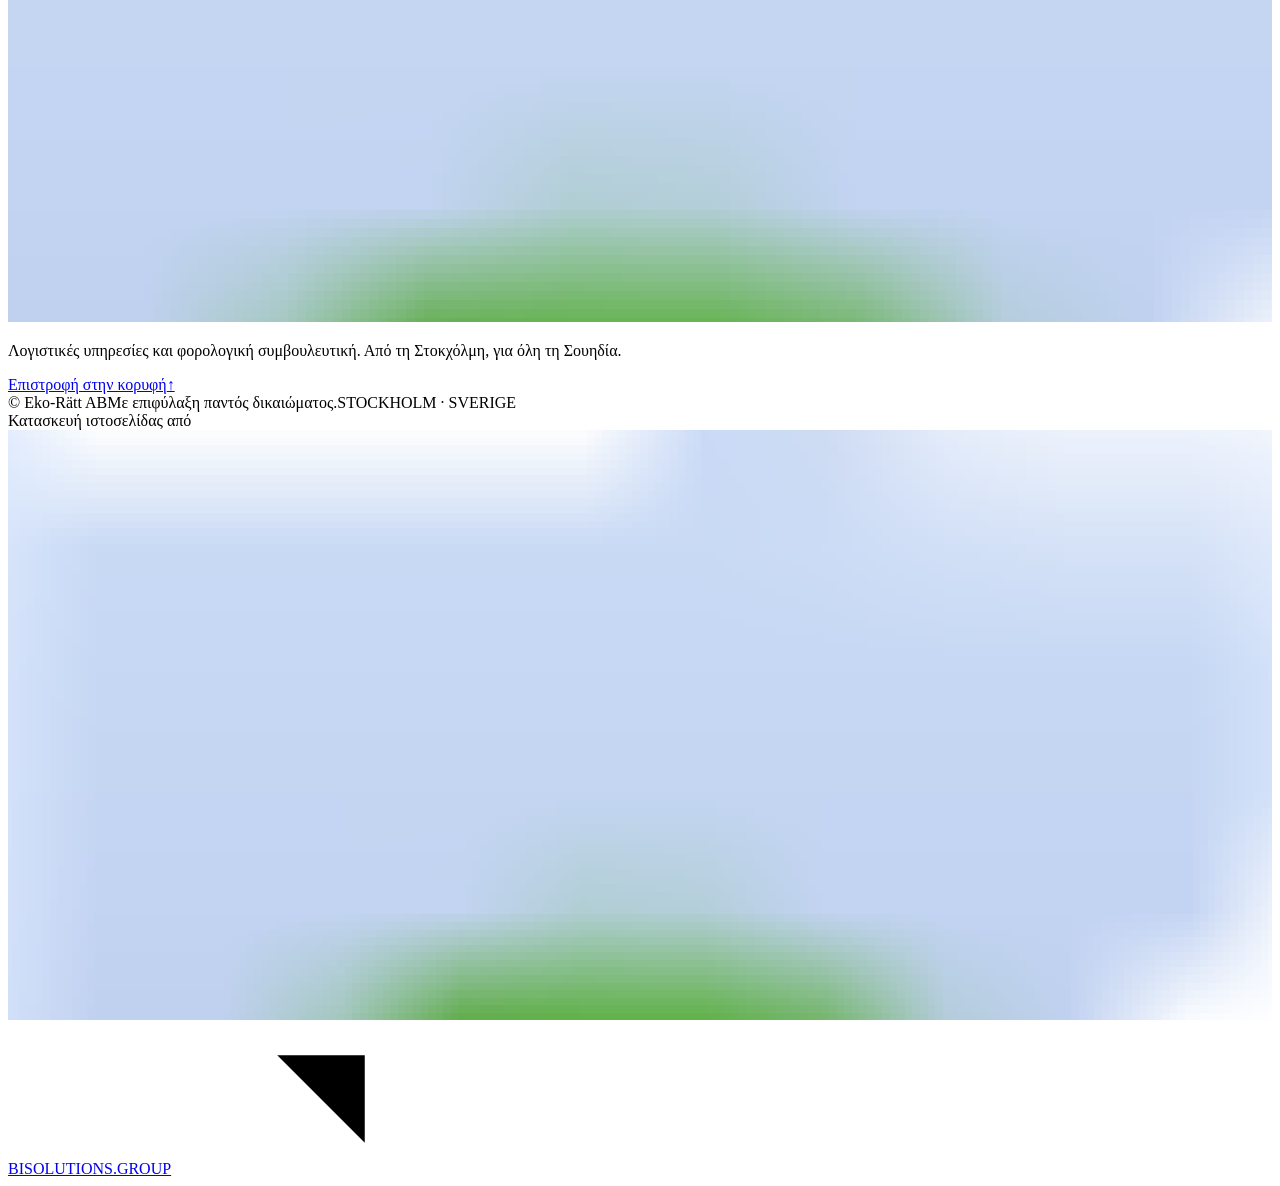
==== commit 6e3653c8: "feat: add BI Solutions Group footer credit" ====
--- a/docs/el/index.html
+++ b/docs/el/index.html
@@ -187,7 +187,7 @@
       </div>
     </section>
   </main>
-  <footer class="footer"><div class="wrap"><div class="footer-top"><a class="logo" href="#home" aria-label="Eko-Rätt AB"><svg viewBox="1886 2952 4563 2431"><image href="/eko-ratt/assets/logo-white.png" width="8335" height="8335"/></svg></a><p data-t="footer.description">Λογιστικές υπηρεσίες και φορολογική συμβουλευτική. Από τη Στοκχόλμη, για όλη τη Σουηδία.</p><a class="text-link" href="#home"><span data-t="footer.top">Επιστροφή στην κορυφή</span><span>↑</span></a></div><div class="footer-bottom"><span>© <span id="year"></span> Eko-Rätt AB</span><span data-t="footer.rights">Με επιφύλαξη παντός δικαιώματος.</span><span>STOCKHOLM · SVERIGE</span></div></div></footer>
+  <footer class="footer"><div class="wrap"><div class="footer-top"><a class="logo" href="#home" aria-label="Eko-Rätt AB"><svg viewBox="1886 2952 4563 2431"><image href="/eko-ratt/assets/logo-white.png" width="8335" height="8335"/></svg></a><p data-t="footer.description">Λογιστικές υπηρεσίες και φορολογική συμβουλευτική. Από τη Στοκχόλμη, για όλη τη Σουηδία.</p><a class="text-link" href="#home"><span data-t="footer.top">Επιστροφή στην κορυφή</span><span>↑</span></a></div><div class="footer-bottom"><span>© <span id="year"></span> Eko-Rätt AB</span><span data-t="footer.rights">Με επιφύλαξη παντός δικαιώματος.</span><span>STOCKHOLM · SVERIGE</span></div><div class="footer-credit"><span data-t="footer.credit">Κατασκευή ιστοσελίδας από</span><a href="https://www.bisolutions.group/" target="_blank" rel="noopener noreferrer"><svg class="credit-logo" viewBox="45 89 167 78" aria-hidden="true" focusable="false"><image href="/eko-ratt/assets/bi-solutions-logo.png" width="257" height="256"/></svg><span>BISOLUTIONS.GROUP</span><svg class="icon" aria-hidden="true"><use href="#arrow-up"/></svg></a></div></div></footer>
   <dialog id="booking-dialog" aria-labelledby="booking-title">
     <div class="dialog-head"><p class="eyebrow" data-t="booking.eyebrow">Eko-Rätt AB</p><button type="button" class="dialog-close" aria-label="Close">×</button><h2 id="booking-title" data-t="booking.title">Κλείστε ένα ραντεβού</h2><p data-t="booking.subtitle">Πείτε μας σύντομα πού χρειάζεστε βοήθεια και προτείνετε μια ώρα.</p></div>
     <form id="booking-form">
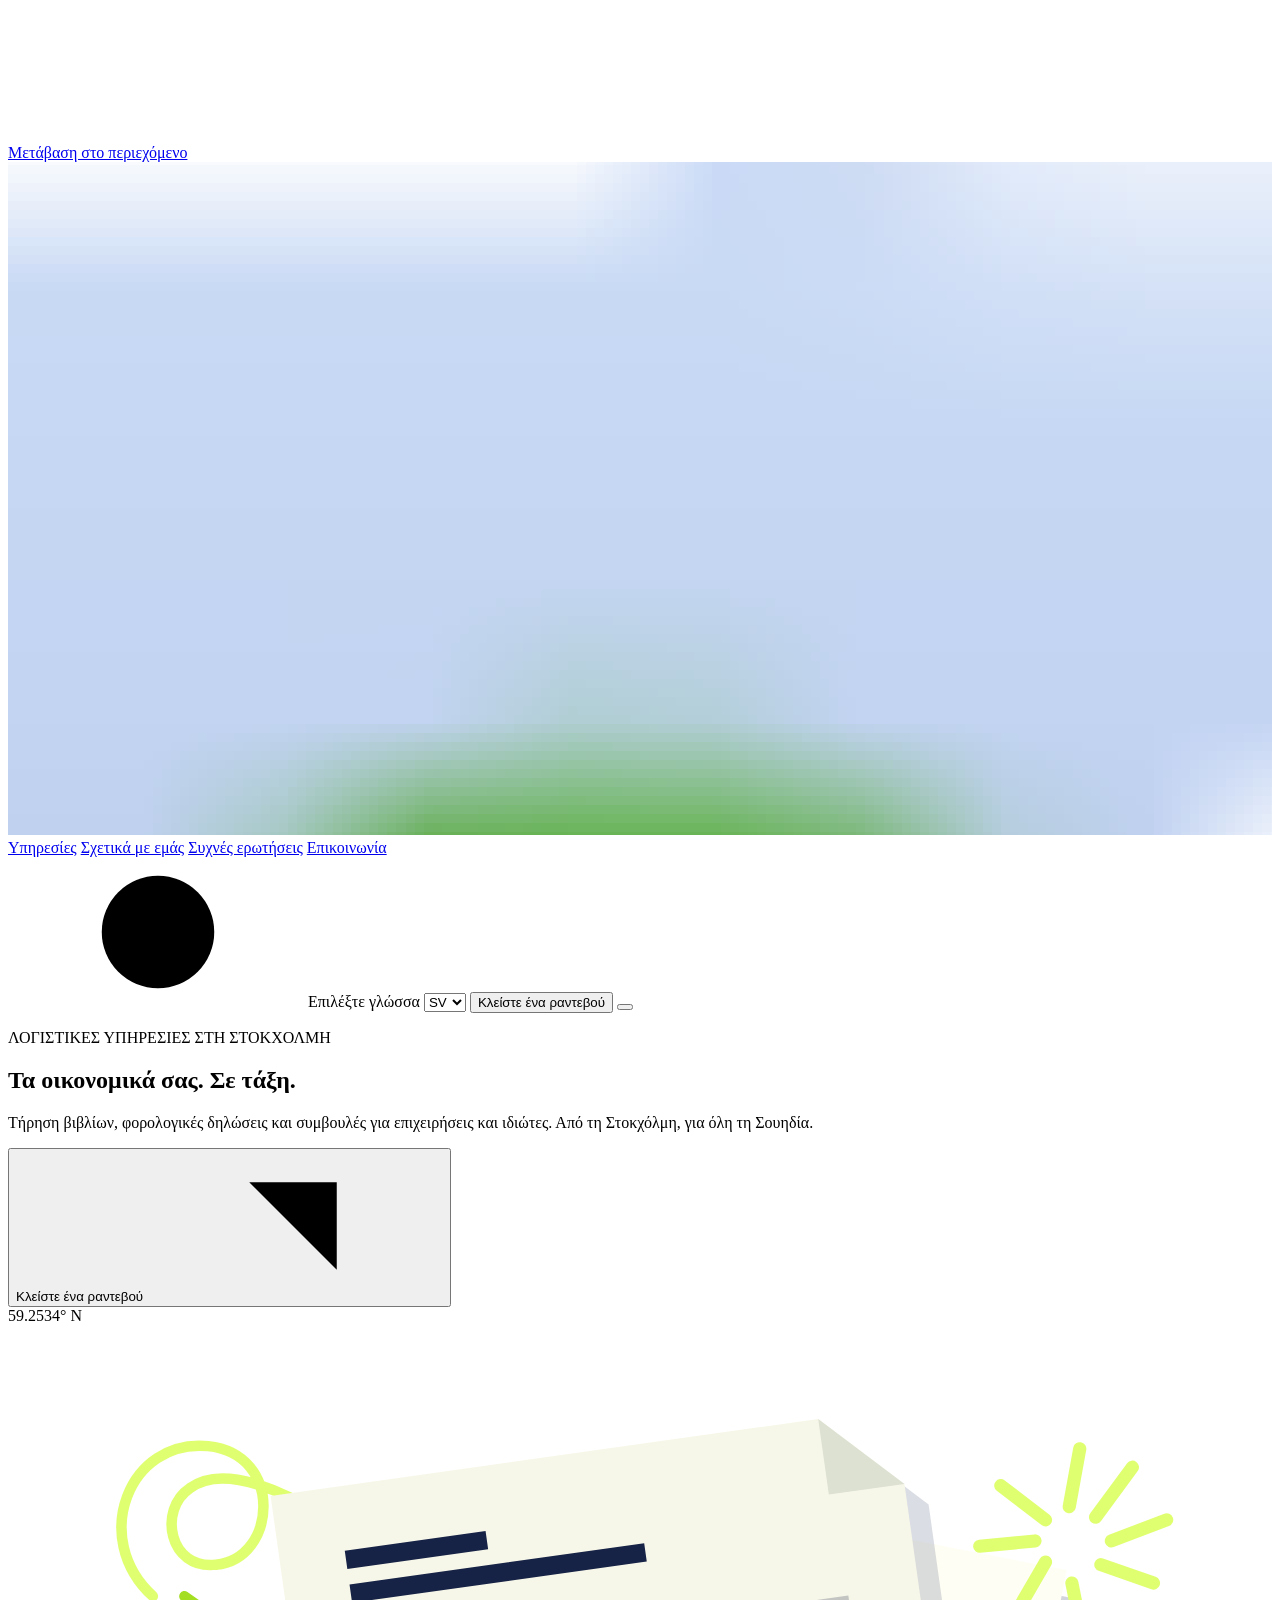
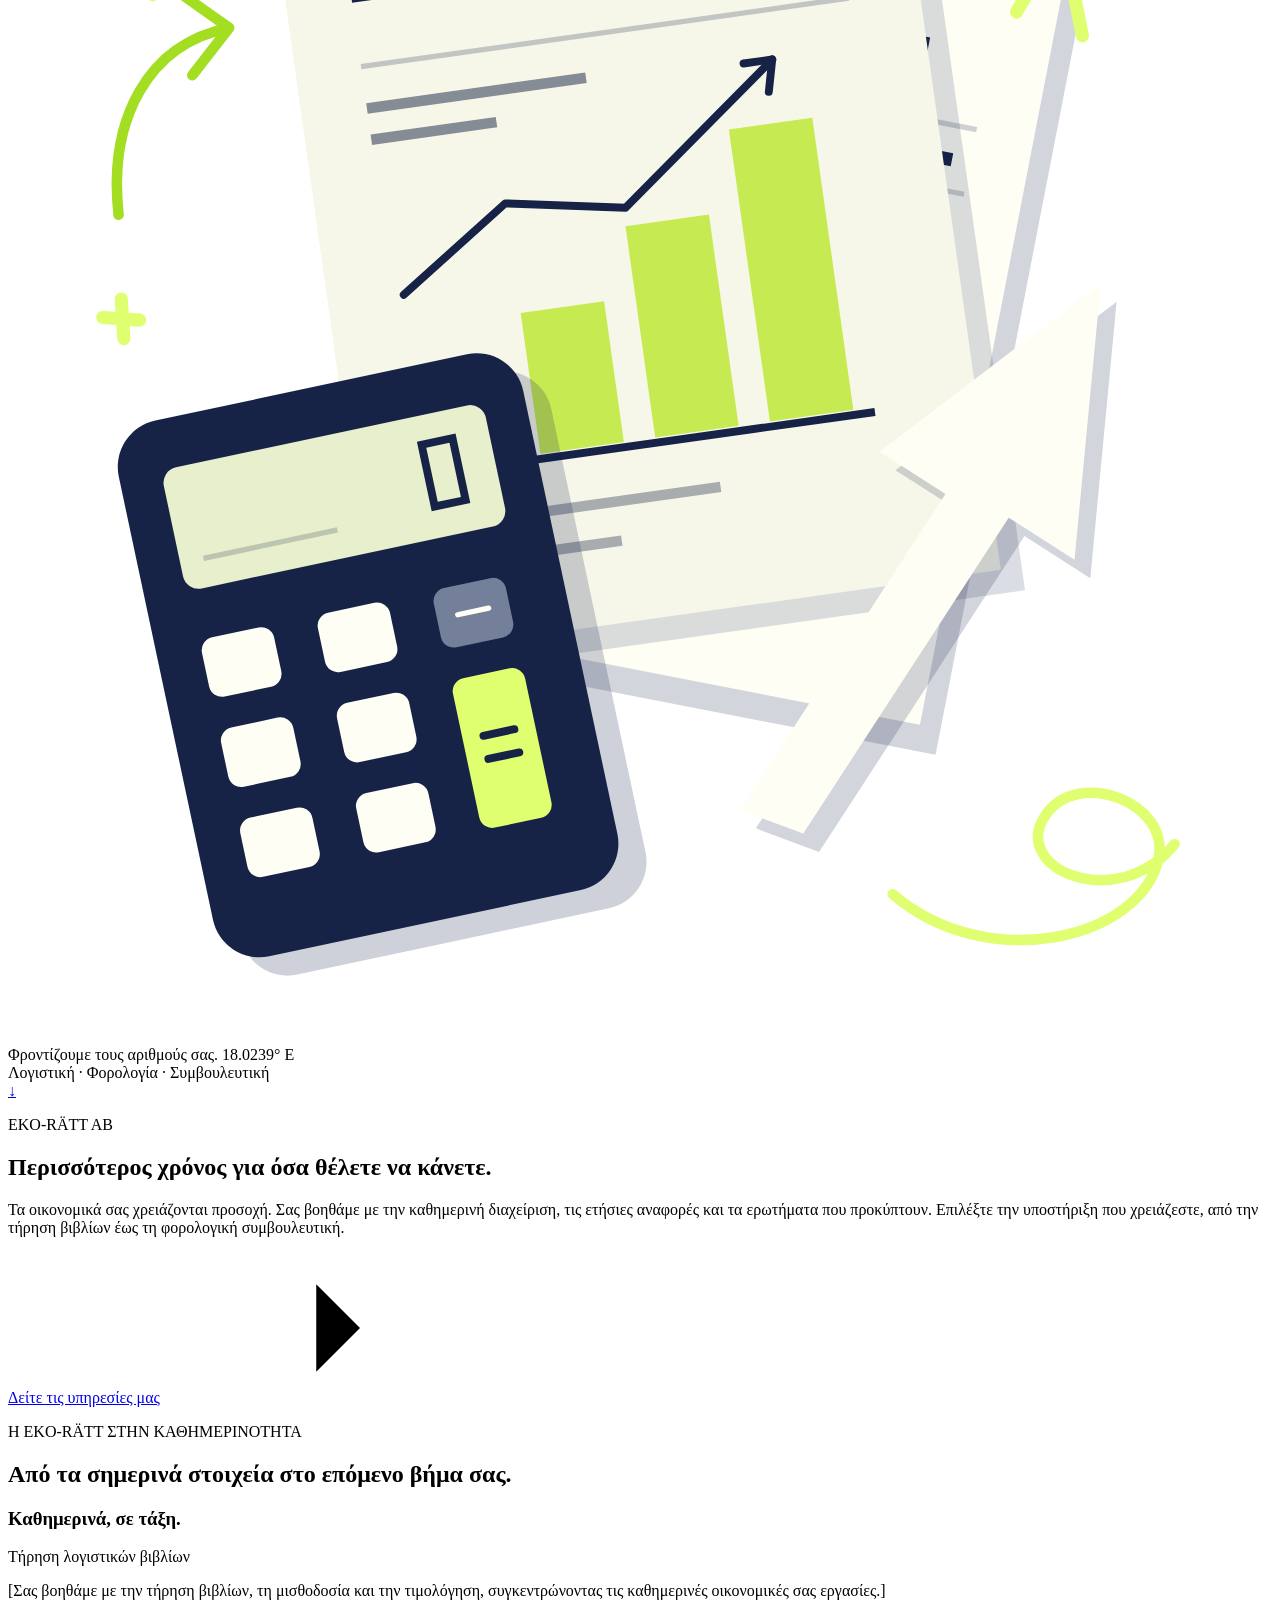
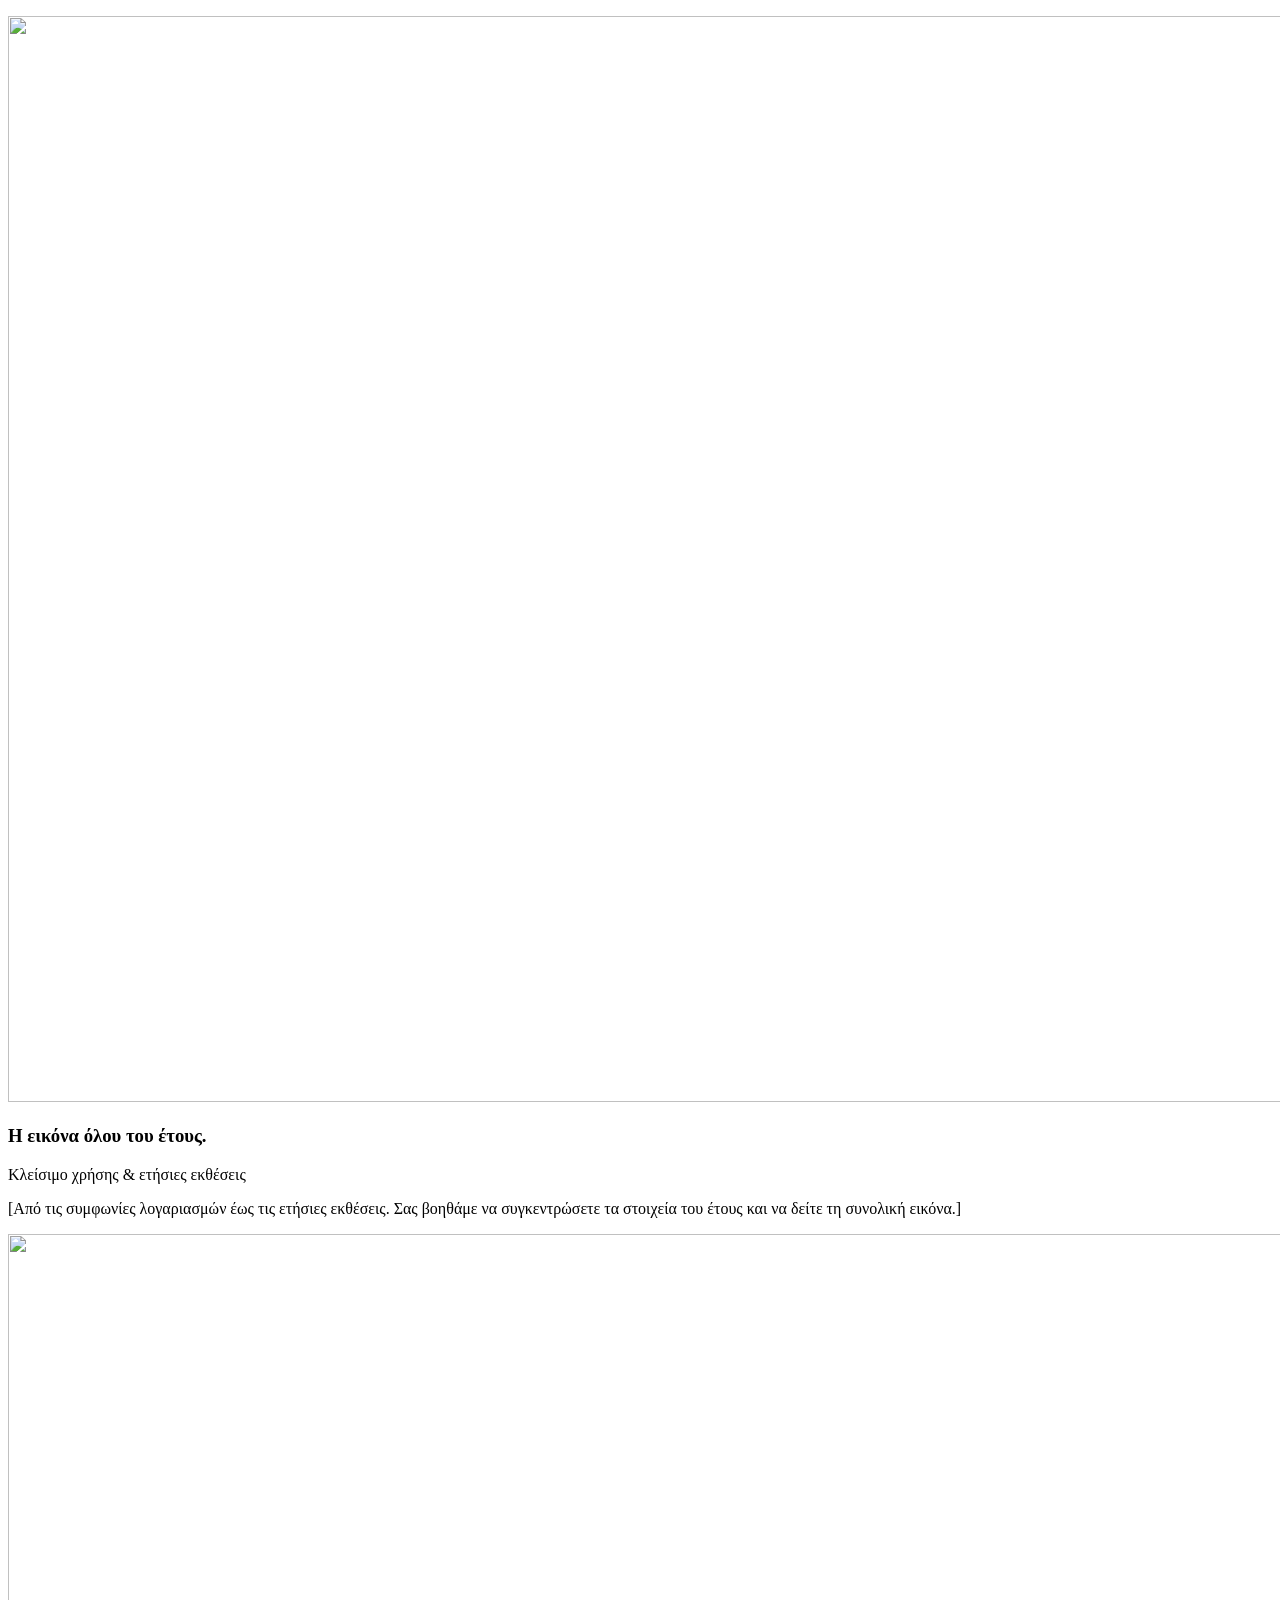
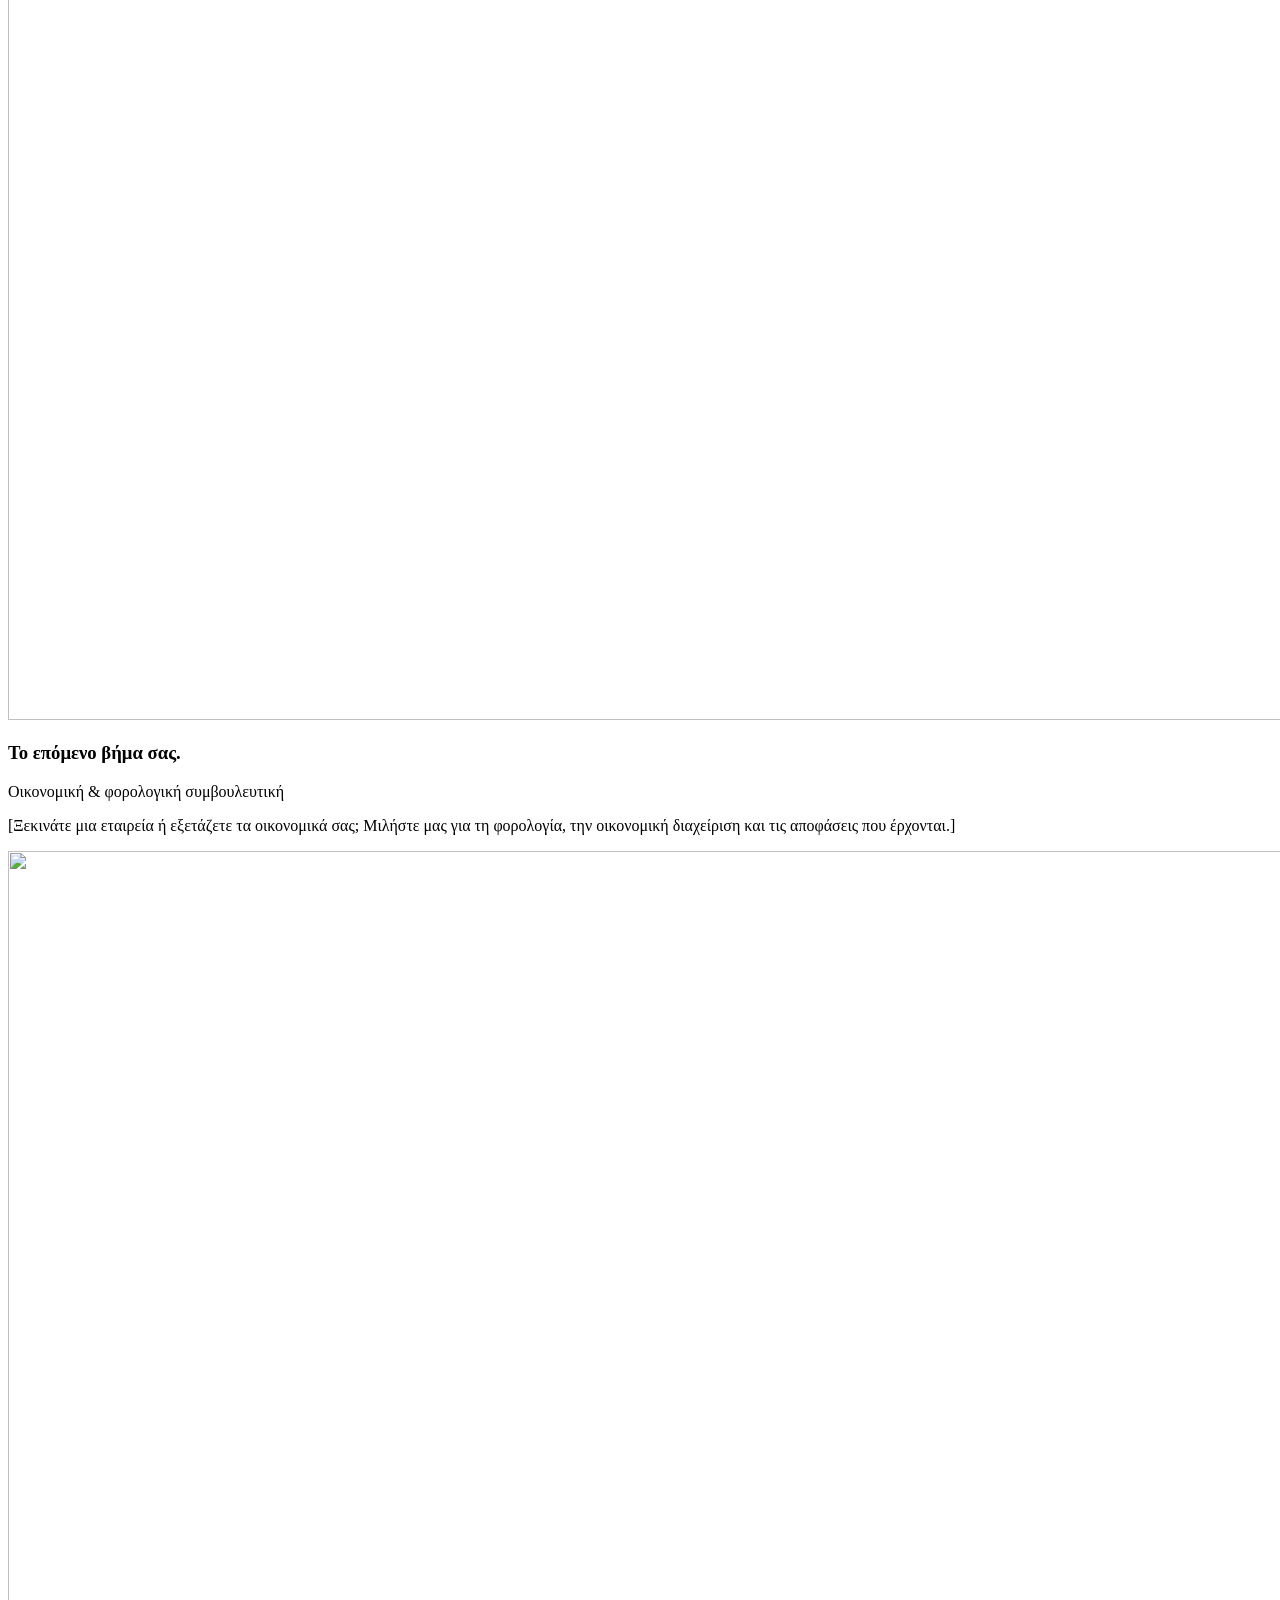
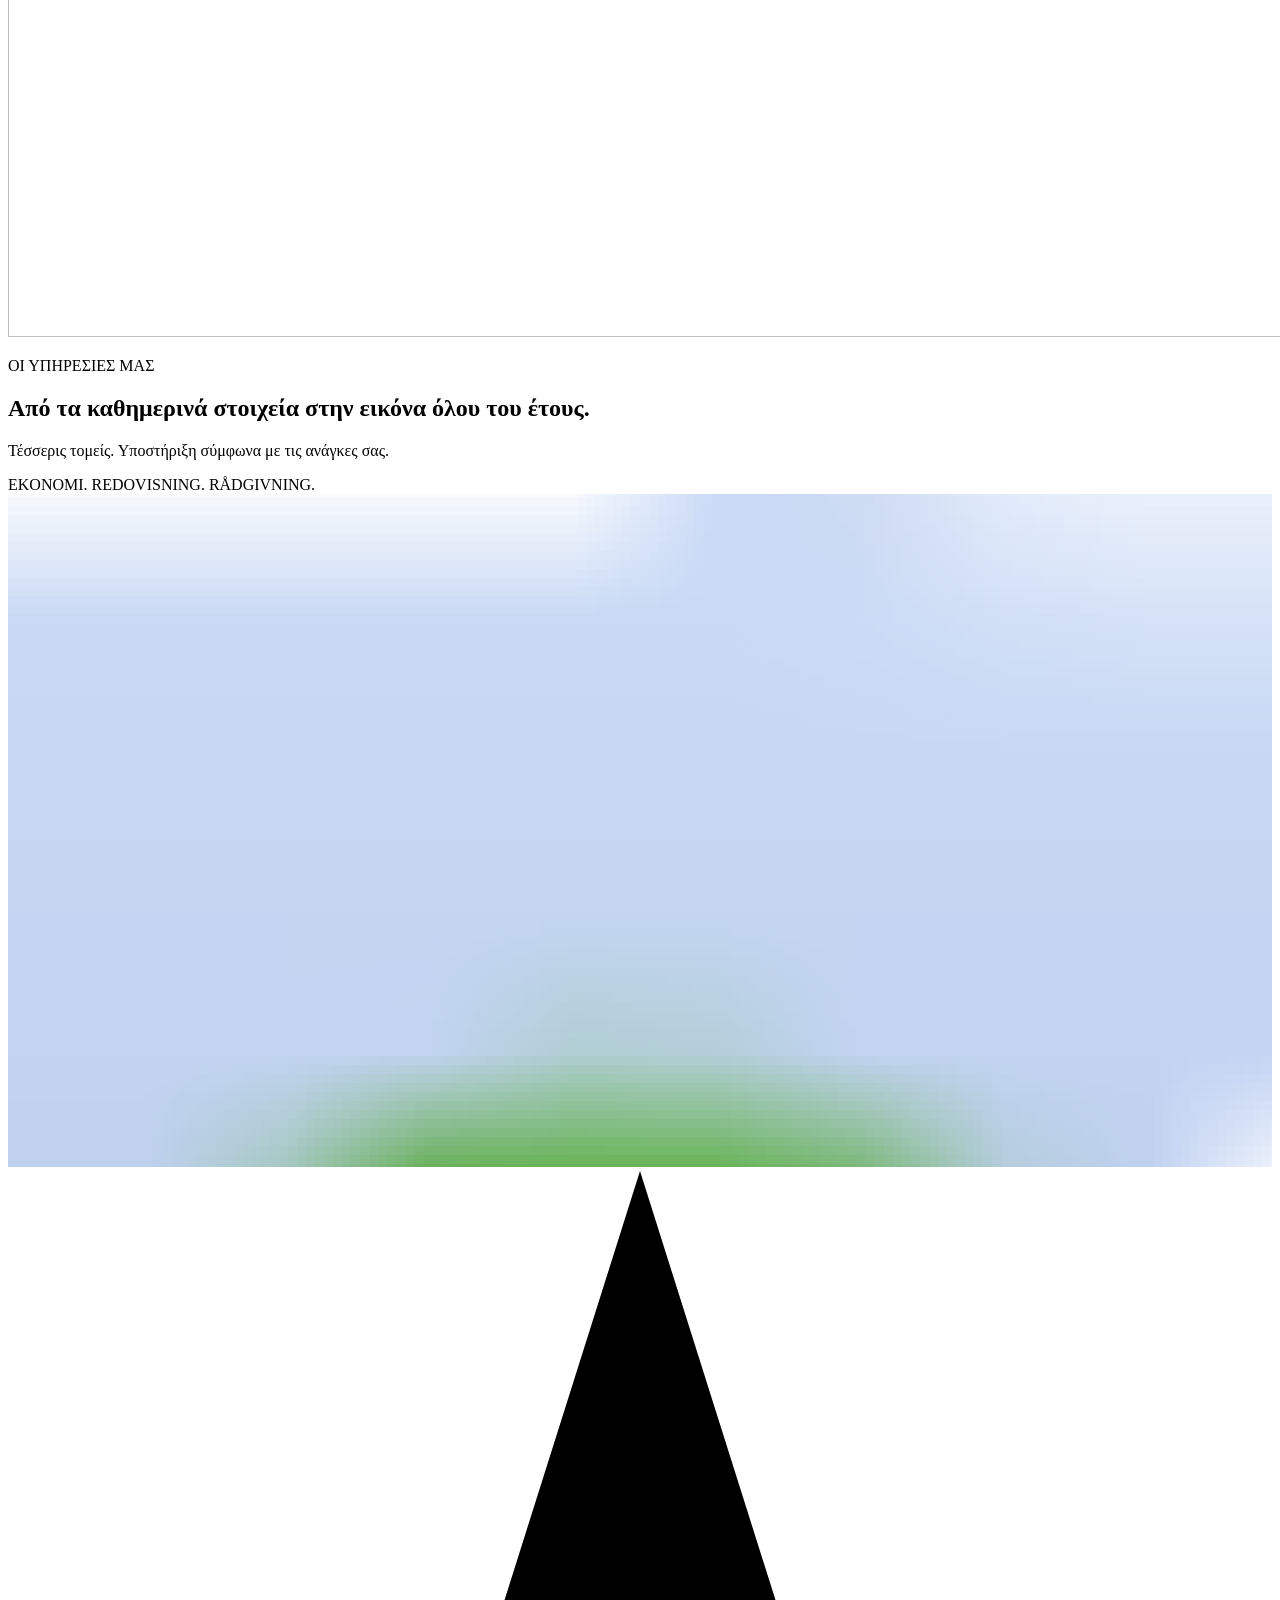
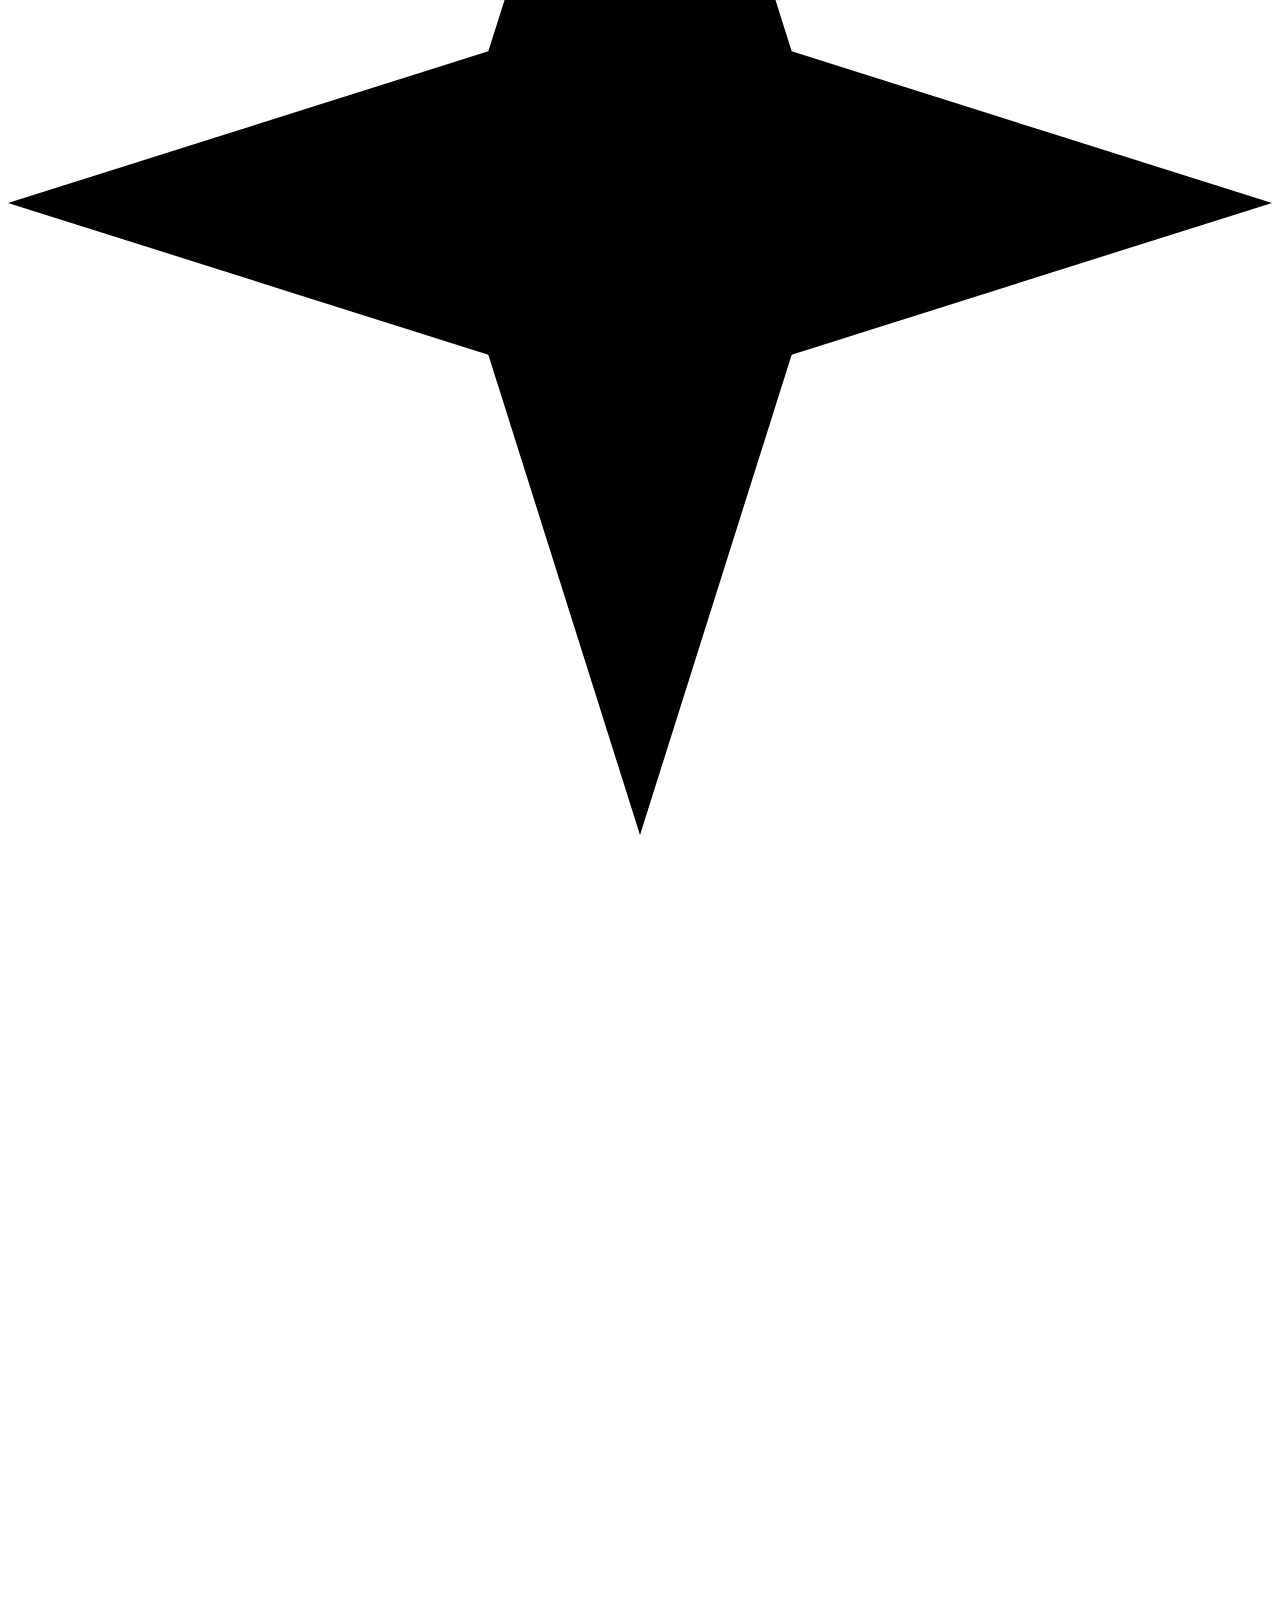
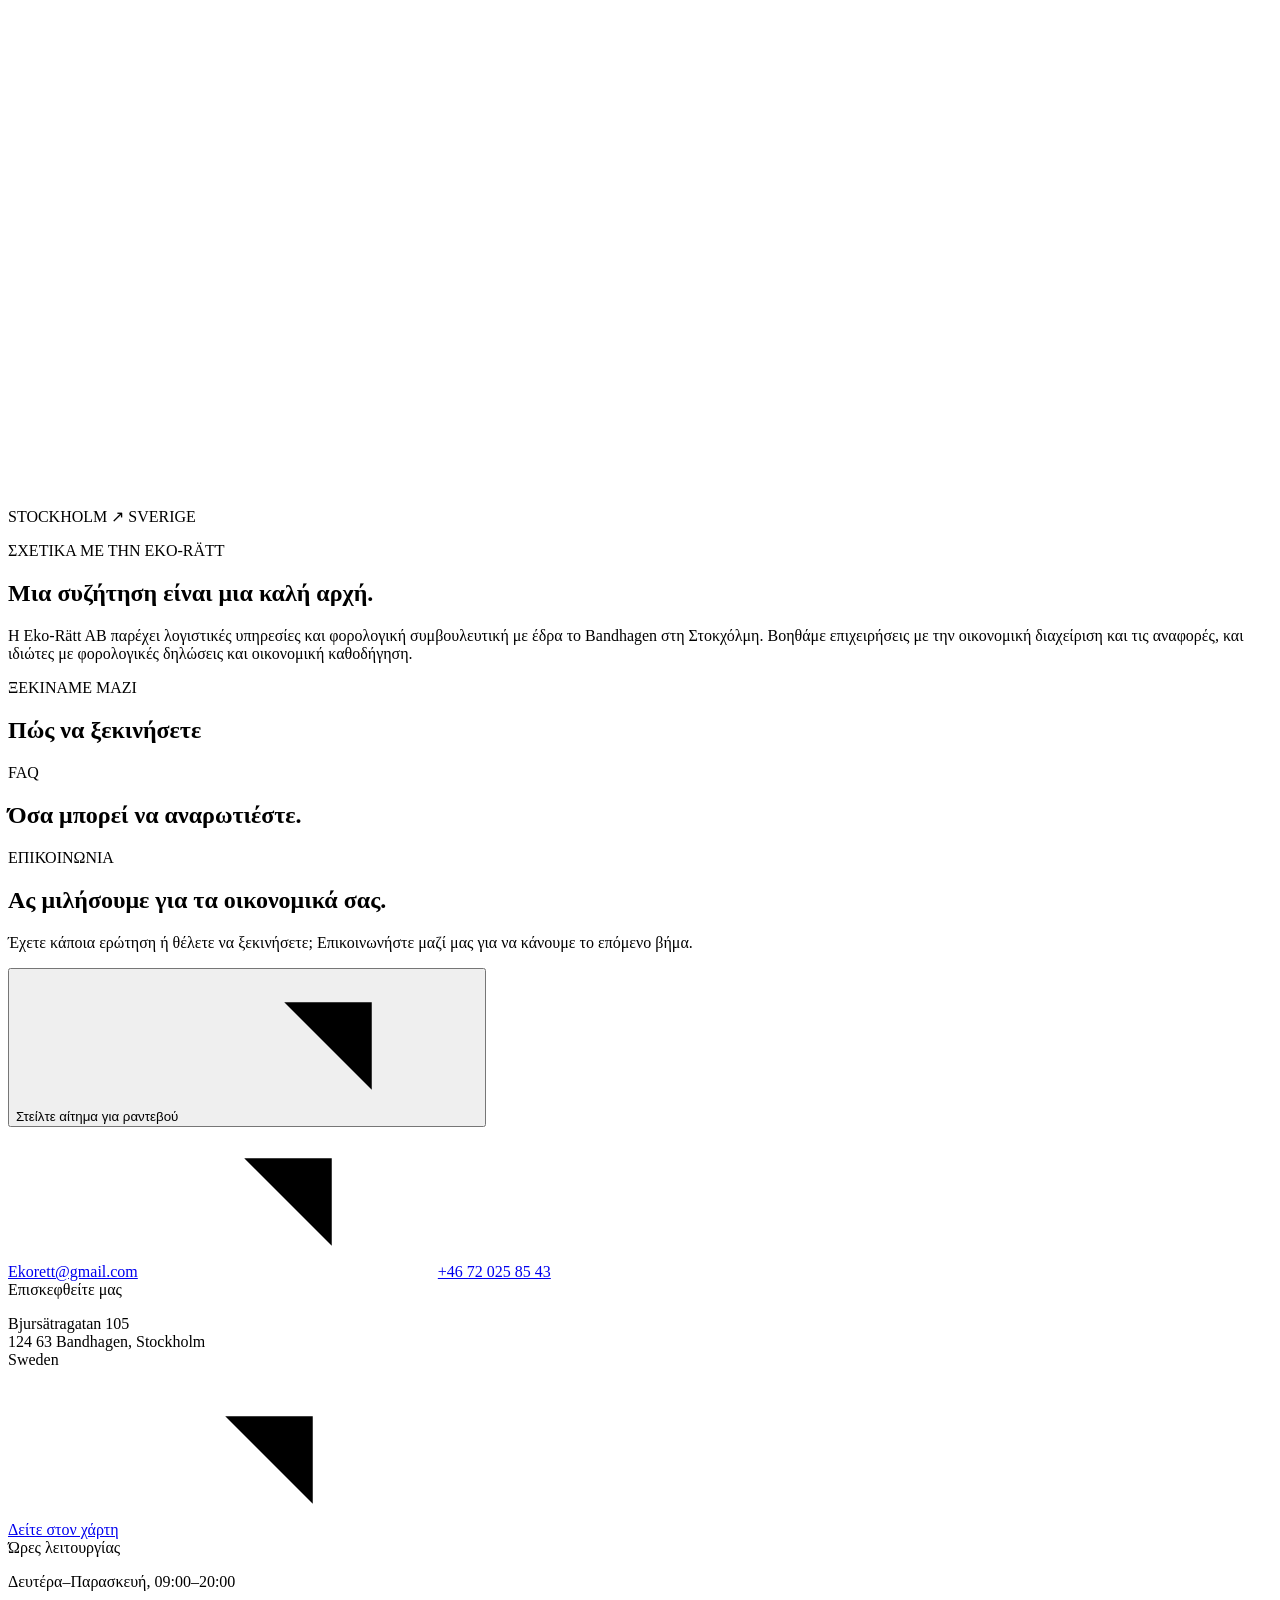
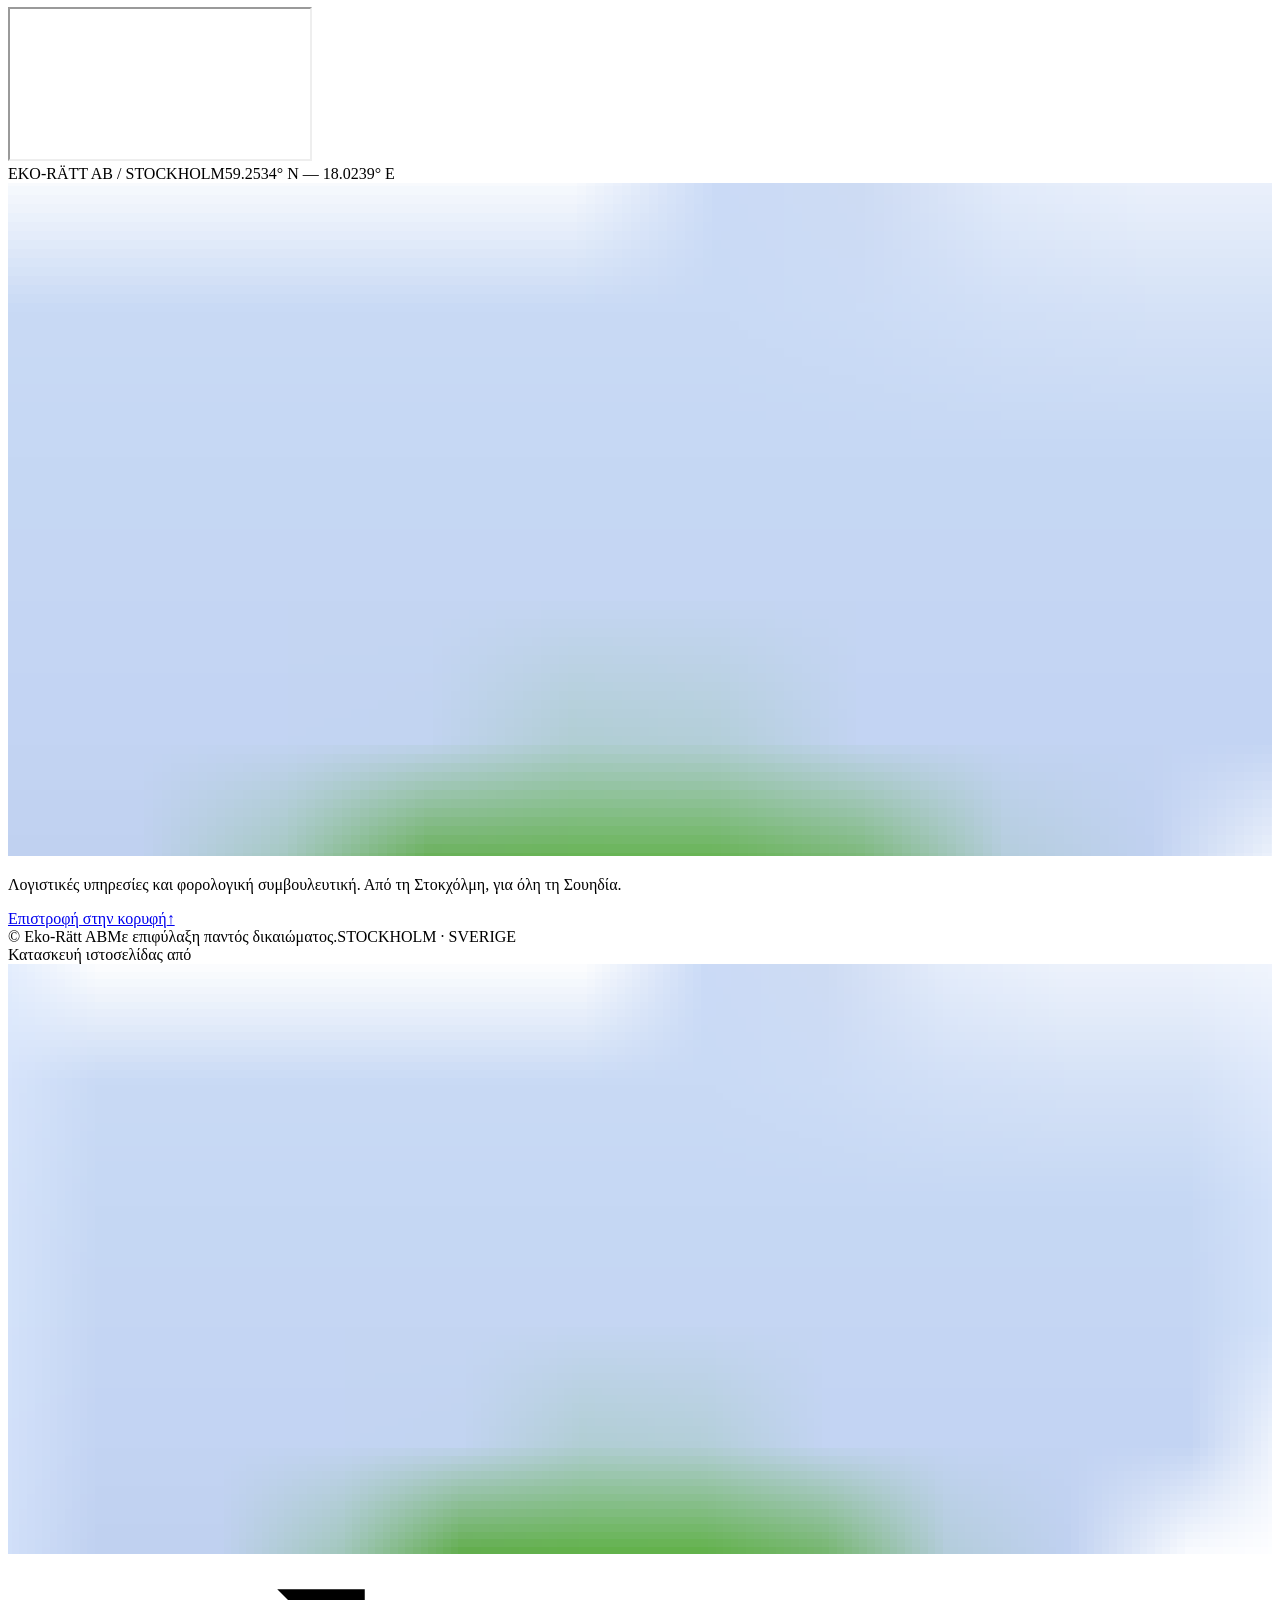
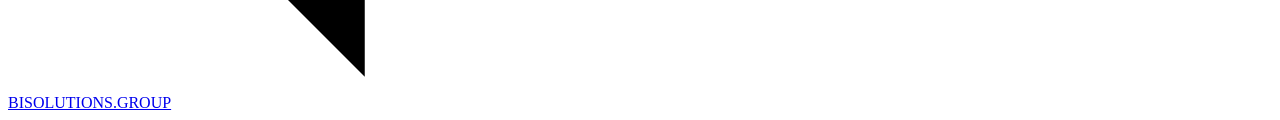
==== commit ae64613c: "feat: add original animated accounting collages" ====
--- a/docs/el/index.html
+++ b/docs/el/index.html
@@ -11,6 +11,7 @@
   <link rel="preload" href="/eko-ratt/assets/dm-sans.ttf" as="font" type="font/ttf" crossorigin>
   <link rel="stylesheet" href="/eko-ratt/assets/styles.css">
   <link rel="stylesheet" href="/eko-ratt/assets/motion.css">
+  <link rel="stylesheet" href="/eko-ratt/assets/collage.css">
   <script defer src="/eko-ratt/assets/copy.js"></script>
   <script defer src="/eko-ratt/assets/app.js"></script>
   <script defer src="/eko-ratt/assets/motion.js"></script>
@@ -152,6 +153,26 @@
         <div class="intro-text"><p data-t="intro.body">Τα οικονομικά σας χρειάζονται προσοχή. Σας βοηθάμε με την καθημερινή διαχείριση, τις ετήσιες αναφορές και τα ερωτήματα που προκύπτουν. Επιλέξτε την υποστήριξη που χρειάζεστε, από την τήρηση βιβλίων έως τη φορολογική συμβουλευτική.</p><a href="#services" class="text-link"><span data-t="intro.cta">Δείτε τις υπηρεσίες μας</span><svg class="icon"><use href="#arrow"/></svg></a></div>
       </div>
     </section>
+    <section id="financial-clarity" class="collage-section" aria-labelledby="collage-heading">
+      <div class="wrap">
+        <p class="eyebrow collage-label" data-t="collage.sectionLabel">Η EKO-RÄTT ΣΤΗΝ ΚΑΘΗΜΕΡΙΝΟΤΗΤΑ</p>
+        <h2 id="collage-heading" class="sr-only" data-t="collage.sectionHeading">Από τα σημερινά στοιχεία στο επόμενο βήμα σας.</h2>
+        <div class="collage-grid">
+          <article class="collage-panel motion-scene">
+            <div class="collage-copy"><h3 data-t="collage.panels.0.title">Καθημερινά, σε τάξη.</h3><p class="collage-subtitle" data-t="collage.panels.0.subtitle">Τήρηση λογιστικών βιβλίων</p><p class="collage-description"><span aria-hidden="true">[</span><span data-t="collage.panels.0.description">Σας βοηθάμε με την τήρηση βιβλίων, τη μισθοδοσία και την τιμολόγηση, συγκεντρώνοντας τις καθημερινές οικονομικές σας εργασίες.</span><span aria-hidden="true">]</span></p></div>
+            <div class="collage-art" aria-hidden="true"><div class="collage-drift"><img src="/eko-ratt/assets/collage-daily.png" alt="" width="1448" height="1086" loading="lazy" decoding="async"></div></div>
+          </article>
+          <article class="collage-panel motion-scene">
+            <div class="collage-copy"><h3 data-t="collage.panels.1.title">Η εικόνα όλου του έτους.</h3><p class="collage-subtitle" data-t="collage.panels.1.subtitle">Κλείσιμο χρήσης &amp; ετήσιες εκθέσεις</p><p class="collage-description"><span aria-hidden="true">[</span><span data-t="collage.panels.1.description">Από τις συμφωνίες λογαριασμών έως τις ετήσιες εκθέσεις. Σας βοηθάμε να συγκεντρώσετε τα στοιχεία του έτους και να δείτε τη συνολική εικόνα.</span><span aria-hidden="true">]</span></p></div>
+            <div class="collage-art" aria-hidden="true"><div class="collage-drift"><img src="/eko-ratt/assets/collage-year.png" alt="" width="1448" height="1086" loading="lazy" decoding="async"></div></div>
+          </article>
+          <article class="collage-panel motion-scene">
+            <div class="collage-copy"><h3 data-t="collage.panels.2.title">Το επόμενο βήμα σας.</h3><p class="collage-subtitle" data-t="collage.panels.2.subtitle">Οικονομική &amp; φορολογική συμβουλευτική</p><p class="collage-description"><span aria-hidden="true">[</span><span data-t="collage.panels.2.description">Ξεκινάτε μια εταιρεία ή εξετάζετε τα οικονομικά σας; Μιλήστε μας για τη φορολογία, την οικονομική διαχείριση και τις αποφάσεις που έρχονται.</span><span aria-hidden="true">]</span></p></div>
+            <div class="collage-art" aria-hidden="true"><div class="collage-drift"><img src="/eko-ratt/assets/collage-next.png" alt="" width="1448" height="1086" loading="lazy" decoding="async"></div></div>
+          </article>
+        </div>
+      </div>
+    </section>
     <section id="services" class="services section-pad">
       <div class="wrap">
         <div class="section-heading"><div><p class="eyebrow handwritten" data-t="services.eyebrow">ΟΙ ΥΠΗΡΕΣΙΕΣ ΜΑΣ</p><h2 data-t="services.title">Από τα καθημερινά στοιχεία
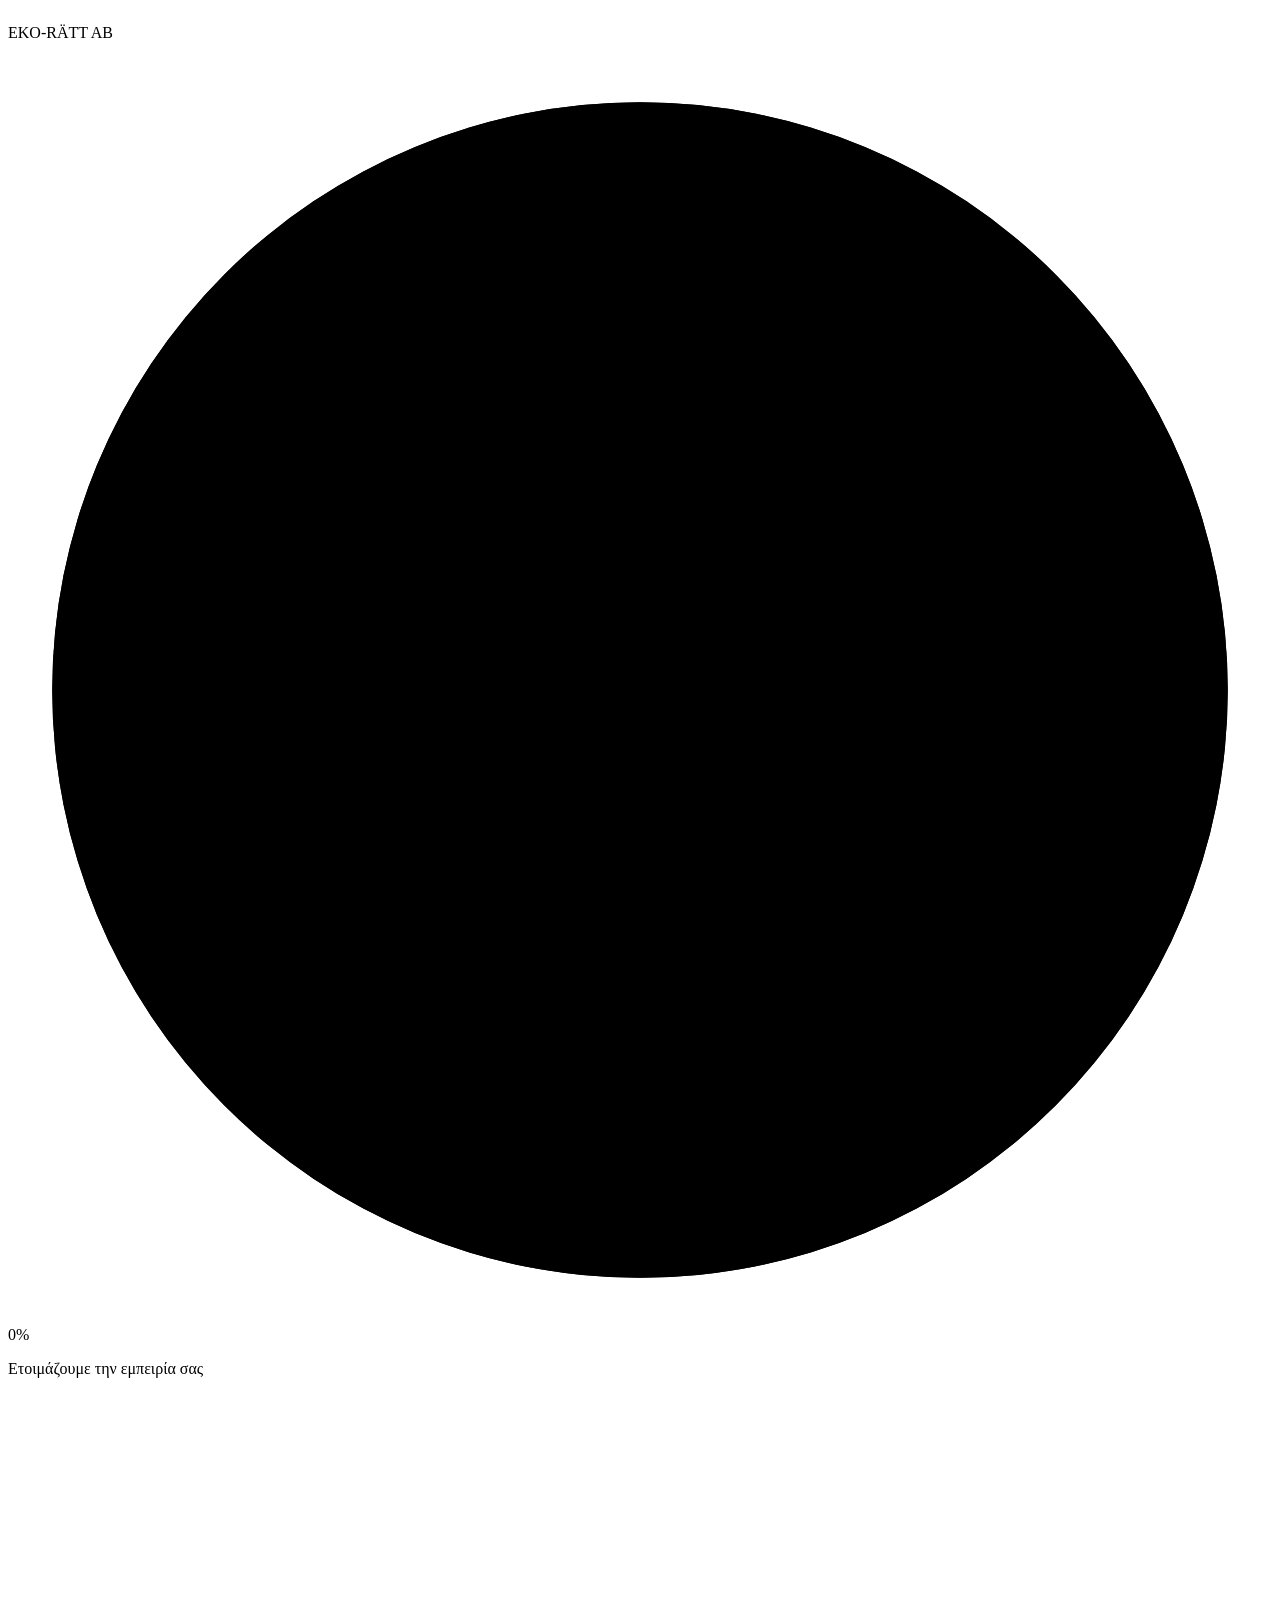
==== commit c1b112d7: "feat: preload graphics with a percentage loading screen" ====
--- a/docs/el/index.html
+++ b/docs/el/index.html
@@ -8,13 +8,39 @@
   <meta name="description" content="Τήρηση βιβλίων, φορολογικές δηλώσεις και συμβουλές για επιχειρήσεις και ιδιώτες. Από τη Στοκχόλμη, για όλη τη Σουηδία.">
   <link rel="canonical" href="https://ioannisbekas.github.io/eko-ratt/el/">
   <link rel="icon" href="/eko-ratt/assets/logo-black.png">
+  <style>
+    .site-loader{display:none}.is-loading body{overflow:hidden}.is-loading body>:not(.site-loader):not(script){visibility:hidden}.is-loading .site-loader{display:grid}
+  </style>
+  <script>
+    (() => {
+      const root = document.documentElement;
+      root.classList.add('is-loading');
+      window.EKO_PAGE_READY = new Promise(resolve => {
+        let finished = false;
+        window.ekoFinishLoading = () => {
+          if (finished) return;
+          finished = true;
+          clearTimeout(window.ekoLoadingTimeout);
+          root.classList.remove('is-loading');
+          document.getElementById('main')?.removeAttribute('aria-busy');
+          const overlay = document.getElementById('site-loader');
+          overlay?.classList.add('is-complete');
+          setTimeout(() => overlay?.remove(), 360);
+          resolve();
+        };
+        window.ekoLoadingTimeout = setTimeout(window.ekoFinishLoading, 20000);
+      });
+    })();
+  </script>
   <link rel="preload" href="/eko-ratt/assets/dm-sans.ttf" as="font" type="font/ttf" crossorigin>
-  <link rel="stylesheet" href="/eko-ratt/assets/styles.css">
+  <link rel="stylesheet" href="/eko-ratt/assets/styles.css?v=footer-center">
   <link rel="stylesheet" href="/eko-ratt/assets/motion.css">
   <link rel="stylesheet" href="/eko-ratt/assets/collage.css">
-  <script defer src="/eko-ratt/assets/copy.js"></script>
+  <link rel="stylesheet" href="/eko-ratt/assets/loader.css">
+  <script defer src="/eko-ratt/assets/copy.js?v=loader-1"></script>
   <script defer src="/eko-ratt/assets/app.js"></script>
-  <script defer src="/eko-ratt/assets/motion.js"></script>
+  <script defer src="/eko-ratt/assets/loader.js"></script>
+  <script defer src="/eko-ratt/assets/motion.js?v=loader-1"></script>
 <meta name="site-base" content="/eko-ratt/">
 <link rel="alternate" hreflang="sv" href="https://ioannisbekas.github.io/eko-ratt/">
 <link rel="alternate" hreflang="en" href="https://ioannisbekas.github.io/eko-ratt/en/">
@@ -27,6 +53,16 @@
 <meta property="og:type" content="website">
 </head>
 <body>
+  <div id="site-loader" class="site-loader">
+    <div class="loader-inner">
+      <p class="loader-brand">EKO-RÄTT AB</p>
+      <div id="loader-progress" class="loader-progress" role="progressbar" aria-labelledby="loader-label" aria-valuemin="0" aria-valuemax="100" aria-valuenow="0">
+        <svg class="loader-ring" viewBox="0 0 200 200" aria-hidden="true"><circle class="loader-ring-track" cx="100" cy="100" r="93"/><circle class="loader-ring-fill" cx="100" cy="100" r="93" pathLength="100"/></svg>
+        <span id="loader-percent" class="loader-percent" aria-hidden="true">0%</span>
+      </div>
+      <p id="loader-label" class="loader-label" data-t="loader.label">Ετοιμάζουμε την εμπειρία σας</p>
+    </div>
+  </div>
   <a class="skip-link" href="#main" data-t="a11y.skip">Μετάβαση στο περιεχόμενο</a>
   <svg class="icon-library" xmlns="http://www.w3.org/2000/svg" aria-hidden="true">
     <symbol id="arrow" viewBox="0 0 24 24"><path d="M4 12h16M13 5l7 7-7 7"/></symbol>
